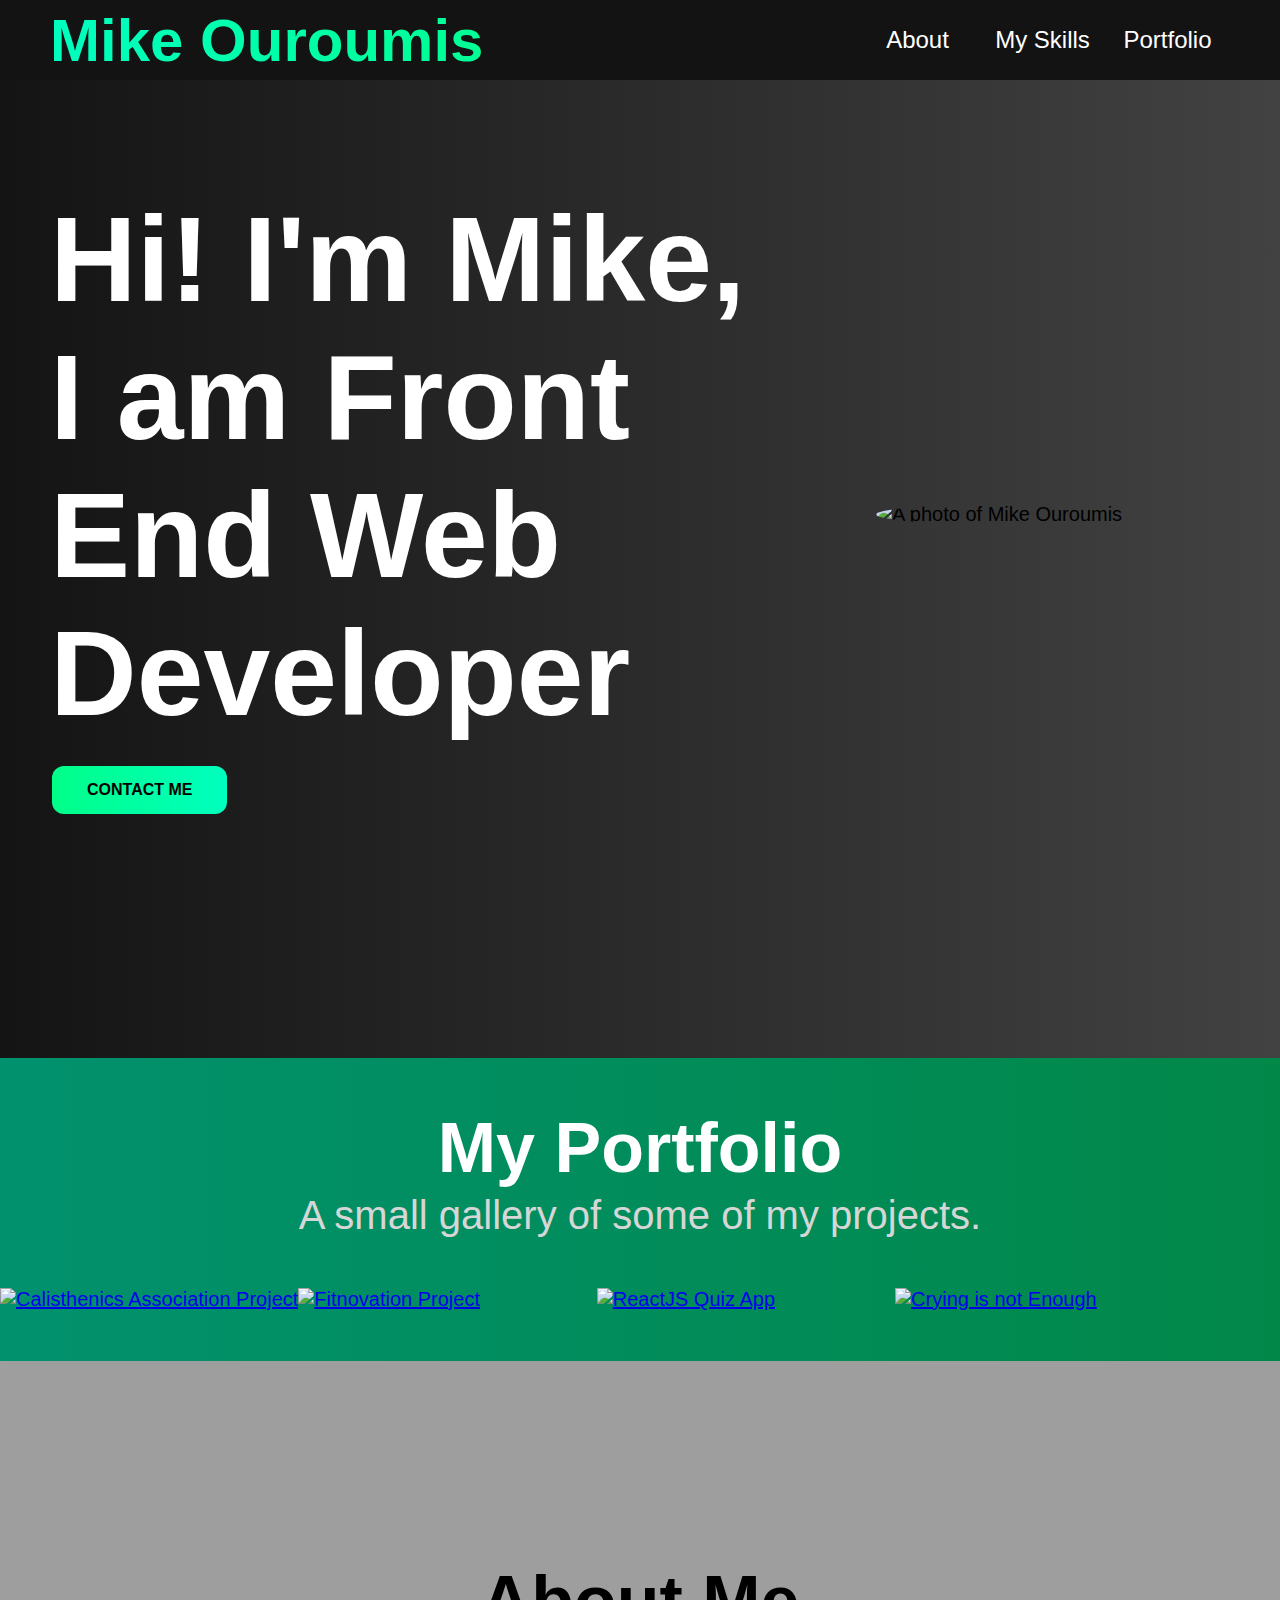
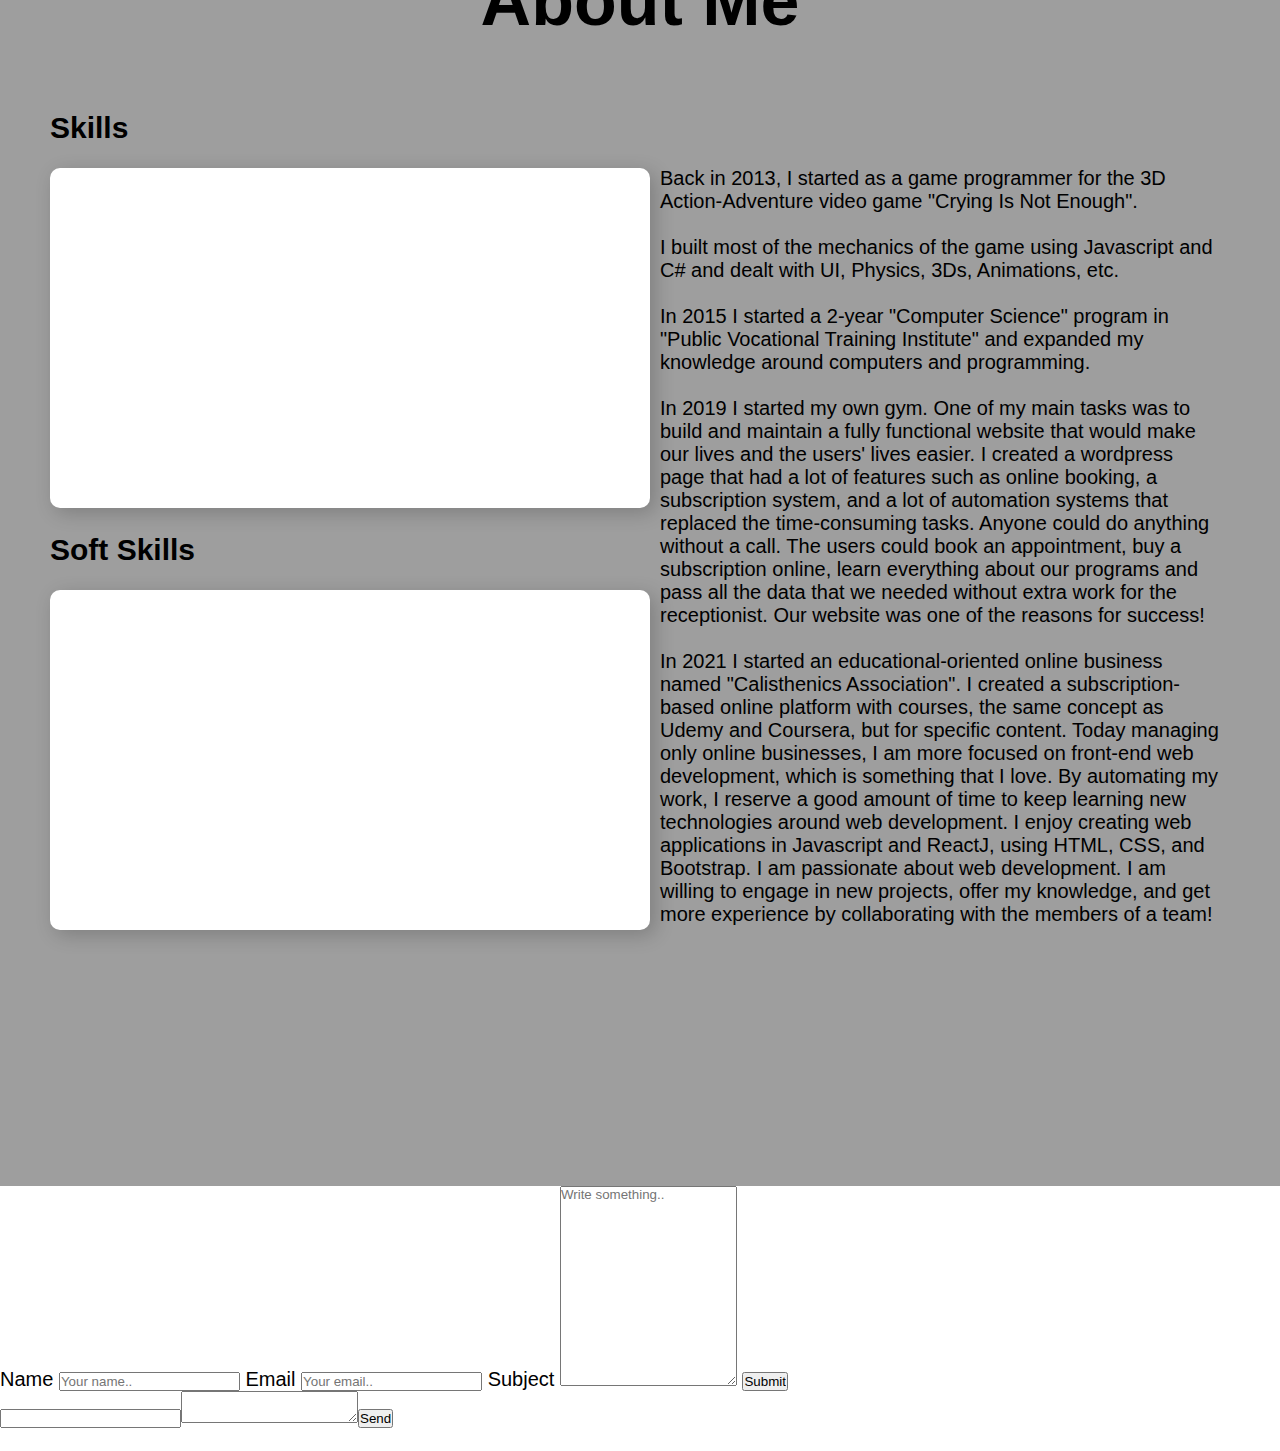
==== index.html @ 5898eac2 "fontawesome" ====
<!DOCTYPE html>
<html lang="en">
  <head>
    <meta charset="UTF-8" />
    <meta name="viewport" content="width=device-width, initial-scale=1.0" />
    <title>Mike's Portfolio</title>
    <link rel="stylesheet" href="./index.css" />
    <link rel="stylesheet" href="./all.min.css" />
    <link rel="stylesheet" href="path/to/font-awesome/css/font-awesome.min.css">

  </head>
  <body>
 
     <!-- Navbar Section -->
     <nav class="navbar">
      <div class="navbar__container">
        <a href="#home" id="navbar__logo">Mike Ouroumis</a>
        <div class="navbar__toggle" id="mobile-menu">
          <span class="bar"></span> <span class="bar"></span>
          <span class="bar"></span>
        </div>
        <ul class="navbar__menu">
          <li class="navbar__item">
            <a href="#home" class="navbar__links" id="about-page">About</a>
          </li>
          <li class="navbar__item">
            <a href="#about" class="navbar__links" id="myskills-page">My Skills</a>
          </li>
          <li class="navbar__item">
            <a href="#services" class="navbar__links" id="portfolio-page"
              >Portfolio
            </a>
          </li>
        </ul>
      </div>
    </nav>


    <main>

      <!-- Hero Section -->
      <div class = 'hero' id="home">
        <div class="hero_container">
          <div class="hero__heading">
            <h1 class="hero_text">
              Hi! I'm Mike, 
              <br>
              I am Front End Web Developer
            </h1>
            <button class = "buttons"><a href = "#">CONTACT ME</a></button>
          </div>
          <img
            src="https://github.com/MikeOuroumis/mikeouroumis.github.io/blob/develop/resources/profile%20photo.jpg?raw=true"
            alt="A photo of Mike Ouroumis"
            class="portrait"
          />
        </div>
      </div>

      <!-- Portfolio Section -->
      <div class = 'portfolio_section_class' id="portfolio">
        <div class="portfolio_container">
          <div class="portfolio_heading">
            <h1>
              My Portfolio
            </h1>
            <p id = "portfolio_paragraph">A small gallery of some of my projects.</p>
          </div>
            
            <div class="portfolio_wrapper">
              <div class="portfolio_card">
                <a target="_blank" href="https://calisthenicsassociation.org/">
                  <img class= "gallery_item" src="https://raw.githubusercontent.com/MikeOuroumis/mikeouroumis.github.io/main/resources/portfolio_item_1.jpg" alt="Calisthenics Association Project" width="600" height="400">
                <div class = "overlay">
                  <div class = "image_text">Calisthenics Association</div>
                </div>
              </a>
              </div>
                      
              <div class="portfolio_card">
                <a target="_blank" href="https://fitnovation.gr/">
                  <img class= "gallery_item" src="https://raw.githubusercontent.com/MikeOuroumis/mikeouroumis.github.io/main/resources/portfolio_item_2.jpg" alt="Fitnovation Project" width="600" height="400">
                  <div class = "overlay">
                  <div class = "image_text">Fitnovation</div>
                </div>
                </a>
              </div>
            
              <div class="portfolio_card">
                <a target="_blank" href="https://github.com/MikeOuroumis/Quiz-App">
                  <img class= "gallery_item" src="https://github.com/MikeOuroumis/mikeouroumis.github.io/blob/main/resources/portfolio_item_3.jpg?raw=true" alt="ReactJS Quiz App" width="600" height="400">
                  <div class = "overlay">
                    <div class = "image_text">ReactJS Quiz App</div>
                  </div>
                </a>

              </div>
            
              <div class="portfolio_card">
                <a target="_blank" href="https://store.steampowered.com/app/850690/Crying_is_not_Enough_Remastered/">
                  <img class= "gallery_item" src="https://github.com/MikeOuroumis/mikeouroumis.github.io/blob/main/resources/portfolio_item_6.jpg?raw=true" alt="Crying is not Enough" width="600" height="400">
                
                  <div class = "overlay">
                    <div class = "image_text">Crying Is Not Enough</div>
                  </div>
                </a>
              </div>
            </div>
          </div>
        </div>
      </div>

      <!-- About Me Section -->
      <div class = 'about_me_section_class' id="about_me">
        <h1>
          About Me
        </h1>
        <div class="about_me_container">

          <!-- Skills Section -->
          <div class = "skills-bars-container">
            <h2 id = 'skills_header'>Skills</h2>
            <br>
            <div class="skill-bars">
              <div class="bar">
                <div class="info">
                  <span>HTML</span>
                </div>
                <div class="progress-line html">
                  <span></span>
                </div>
              </div>
              <div class="bar">
                <div class="info">
                  <span>CSS</span>
                </div>
                <div class="progress-line css">
                  <span></span>
                </div>
              </div>
              <div class="bar">
                <div class="info">
                  <span>Javascript</span>
                </div>
                <div class="progress-line jquery">
                  <span></span>
                </div>
              </div>
              <div class="bar">
                <div class="info">
                  <span>ReactJS</span>
                </div>
                <div class="progress-line ReactJS">
                  <span></span>
                </div>
              </div>
              <div class="bar">
                <div class="info">
                  <span>Python</span>
                </div>
                <div class="progress-line python">
                  <span></span>
                </div>
              </div>
            </div>
                      <!-- Soft Skills -->
          <div id="soft_skills">
            <h2 id = 'skills_header'>Soft Skills</h2>
            <br>
            <div class="skill-bars">
              <div class="bar">
                <div class="info">
                  <span>Communication</span>
                </div>
                <div class="progress-line-soft-skills communication">
                  <span></span>
                </div>
              </div>
              <div class="bar">
                <div class="info">
                  <span>Creativity</span>
                </div>
                <div class="progress-line-soft-skills creativity">
                  <span></span>
                </div>
              </div>
              <div class="bar">
                <div class="info">
                  <span>Adaptivity</span>
                </div>
                <div class="progress-line-soft-skills adaptivity">
                  <span></span>
                </div>
              </div>
              <div class="bar">
                <div class="info">
                  <span>Problem Solving</span>
                </div>
                <div class="progress-line-soft-skills problem-solving">
                  <span></span>
                </div>
              </div>
              <div class="bar">
                <div class="info">
                  <span>Empathy</span>
                </div>
                <div class="progress-line-soft-skills empathy">
                  <span></span>
                </div>
              </div>
            </div>
          </div>
          </div>

          <div class="about_me_paragraph"> 
            <p>
              
              <br>
              <br>
              Back in 2013, I started as a game programmer for the 3D Action-Adventure video game "Crying Is Not Enough".
              <br>
              <br>
              I built most of the mechanics of the game using Javascript and C# and dealt with UI, Physics, 3Ds, Animations, etc.
              <br>
              <br>
              In 2015 I started a 2-year "Computer Science" program in "Public Vocational Training Institute" and expanded my knowledge
               around computers and programming.
              <br>
              <br>
              In 2019 I started my own gym. One of my main tasks was to build and maintain a fully functional website that would make our 
lives and the users' lives easier. I created a wordpress page that had a lot of features such as online booking, 
a subscription system, and a lot of automation systems that replaced the time-consuming tasks. Anyone could do 
anything without a call. The users could book an appointment, buy a subscription online, learn everything about our programs and pass all the data that we needed without extra work for the receptionist. Our website was one of the reasons for success!

              <br>
              <br>
              In 2021 I started an educational-oriented online business named "Calisthenics Association". I created a subscription-based online platform with courses, the same concept as Udemy and Coursera, but for specific content.
              Today managing only online businesses, I am more focused on front-end web development, which is something that I love. By automating my work, I reserve a good amount of time to keep learning new technologies around web development.
              I enjoy creating web applications in Javascript and ReactJ, using HTML, CSS, and Bootstrap.
              I am passionate about web development. I am willing to engage in new projects, offer my knowledge, and get more experience by collaborating with the members of a team!
            </p>
          </div>


        </div>
      </div>
      <div class="container">
        <form action="contactform.php">
      
          <label for="fname">Name</label>
          <input type="text" id="fname" name="firstname" placeholder="Your name..">
      
          <label for="lname">Email</label>
          <input type="text" id="lname" name="lastname" placeholder="Your email..">
      
          <label for="subject">Subject</label>
          <textarea id="subject" name="subject" placeholder="Write something.." style="height:200px"></textarea>
      
          <input type="submit" value="Submit">
      
        </form>
      </div>

      <form action="https://formspree.io/f/mbjwgwda" method = "POST"><input type="email" name="_replyto"><textarea   name="body"></textarea><input type="submit" value="Send"></form>


    </main>

    <footer><div>
      <a href="#"><i class="fab fa-linkedin-in"></i></a>
    </div></footer>
    <script src = 'app.js'></script>
  </body>
  <script>
    const timeContainer = document.getElementById("time-container");
    const BIRTH_DAY = "12-10-1815";
    const BIRTH_DAY_DATE = new Date(BIRTH_DAY);
    const intlNumberFormatter = new Intl.NumberFormat("en-US");

    setInterval(() => {
      const now = new Date();
      const difference = Math.floor(
        (now.getTime() - BIRTH_DAY_DATE.getTime()) / 1000
      );

      timeContainer.innerText = intlNumberFormatter.format(difference);
    }, 1000);
  </script>
</html>
---- index.css ----
html {
  font-size: 20px;
}

* {
  box-sizing: border-box;
  margin: 0;
  padding: 0;
  font-family: "Kumbh Sans", sans-serif;
  scroll-behavior: smooth;
}

.navbar {
  background: #131313;
  height: 80px;
  display: flex;
  justify-content: center;
  align-items: center;
  font-size: 1.2rem;
  position: sticky;
  top: 0;
  z-index: 999;
}

.navbar__container {
  display: flex;
  justify-content: space-between;
  height: 80px;
  z-index: 1;
  width: 100%;
  margin: 0 auto;
  padding: 0 50px;
}

#navbar__logo {
  background: #00ffbf;
  background: linear-gradient(to left, #00ff95, #00ffbf);
  background-size: 100%;
  -webkit-background-clip: text;
  -moz-background-clip: text;
  -webkit-text-fill-color: transparent;
  -moz-text-fill-color: transparent;
  display: flex;
  align-items: center;
  cursor: pointer;
  text-decoration: none;
  font-size: 3rem;
  font-weight: bold;
}

.navbar__menu {
  display: flex;
  align-items: center;
  list-style: none;
}

.navbar__item {
  height: 80px;
}

.navbar__links {
  color: #fff;
  display: flex;
  align-items: center;
  justify-content: center;
  width: 125px;
  text-decoration: none;
  height: 100%;
  transition: all 0.3s ease;
}

.navbar__btn {
  display: flex;
  justify-content: center;
  align-items: center;
  padding: 0 1rem;
  width: 100%;
}

.navbar__links:hover {
  color: #00ffbf;
  transition: all 0.3s ease;
}

h1 {
  color: rgb(255, 255, 255);
  font-weight: bold;
  font-size: 3.5rem;
}
h1.hero_text {
  font-size: 6rem;
}

h2 {
  font-family: "Proza Libre", sans-serif;
  margin: 0;
  margin-bottom: var(--spacing-2);
}

body {
  font-family: "Open Sans", sans-serif;
  margin: 0;
  margin: 0 auto;
  display: flex;
  flex-direction: column;
}
.portrait {
  min-width: 30%;
  min-height: 30%;
  /*border-radius: var(--border-radius);*/
  border-radius: 100%;
  border-style: none;
  float: right;
}

.hero_container {
  display: flex;
  margin: 50px 50px;
  justify-content: space-between;
  align-items: center;
  min-height: 580px;
  z-index: 1;
  min-width: 100%;
  margin: 0 auto;
  padding: 100px 50px;
}

.hero__heading {
  margin-right: var(--spacing-3);
  color: white;
}

footer {
  margin-top: auto;
  padding: var(--spacing-2) 0;
  text-align: center;
}

section {
  padding: var(--spacing-3) 0;
}

.icon {
  font-size: 2em;
  color: var(--font-color);
  margin: 0 var(--spacing-1);
}

.buttons {
  background: #00ffbfa1;
  background: -webkit-linear-gradient(to right, #00ff88, #00ffbf);
  background: linear-gradient(to right, #00ff88, #00ffbf);
  transition: all 0.3s ease;
  align-items: center;
  text-decoration: none;
  border: none;
  border-radius: 12px;
  cursor: pointer;
  position: relative;
  outline: none;
  font-weight: bold;
  padding: 15px 35px;
  text-align: center;
  text-decoration: none;
  display: flex;
  font-size: 16px;
  margin: 24px 2px;
}

.buttons a {
  position: relative;
  z-index: 2;
  color: rgb(0, 0, 0);
  text-decoration: none;
}

.buttons:after {
  position: absolute;
  content: "";
  top: 0;
  left: 0;
  width: 0;
  height: 100%;
  background: #ff7300;
  background: linear-gradient(to right, #d9ff00, #ff7300);
  background: -webkit-linear-gradient(to right, #d9ff00, #ff7300);
  transition: all 0.35s;
  border-radius: 12px;
}

.button:hover {
  color: rgb(0, 0, 0);
}

.buttons:hover:after {
  width: 100%;
}
/*hero section*/
.hero {
  background: #000000;
  background: linear-gradient(to right, #141414, #424242);
  padding-top: 10px;
  padding-bottom: 120px;
}

/* Portfolio Section*/
.portfolio_container {
  margin: auto 50px;
  z-index: 1;
  width: 100%;
  margin: 0 auto;
  padding: auto 0;
}

.gallery_item {
  width: 100%;
  height: 100%;
  cursor: pointer;
}

.desc {
  text-align: center;
  color: white;
}

.portfolio_card {
  max-width: 100%;
  max-height: 100%;
  position: relative;
  cursor: pointer;
}

.overlay {
  position: absolute;
  top: 0;
  bottom: 0;
  left: 0;
  right: 0;
  height: 100%;
  width: 100%;
  opacity: 0;
  transition: 0.5s ease;
  background-color: #000000e3;
}

.image_text {
  color: #00ffbf;
  font-size: 2rem;
  position: relative;
  top: 50%;
  left: 50%;
  -webkit-transform: translate(-50%, -50%);
  -ms-transform: translate(-50%, -50%);
  transform: translate(-50%, -50%);
  text-align: center;
  font-weight: bold;
}

.portfolio_card:hover .overlay {
  opacity: 1;
}

.portfolio_heading {
  padding-top: 50px;
  text-align: center;
}
.portfolio_wrapper {
  padding-top: 50px;
  display: inline-grid;
  grid-template-columns: 1fr 1fr 1fr 1fr;
}

.portfolio_section_class {
  background: -webkit-linear-gradient(to left, #018849, #01916d);
  background: linear-gradient(to left, #018849, #01916d);
  padding-bottom: 50px;
}

#portfolio_paragraph {
  color: rgb(214, 214, 214);
  font-size: 2rem;
  padding-top: 5px;
}

/*About Section*/
.about_me_section_class {
  background-color: rgb(158, 158, 158);
  padding: 10rem 25px;
}

.about_me_section_class h1 {
  text-align: center;
  color: black !important;
  padding-bottom: 20px;
}

.about_me_paragraph {
  font-size: 1rem;
  padding: 10px;
}

.about_me_container {
  display: grid;
  grid-template-columns: 1fr 1fr;
  margin: 0 auto;
  height: 90%;
  z-index: 1;
  width: 100%;
  padding: 50px 25px;
}

#soft_skills {
  padding-top: 25px;
}

/*skills bar*/

#skills_header {
  color: #000000;
}

::selection {
  color: #fff;
  background: #6665ee;
}
.skill-bars {
  padding: 25px 30px;
  width: 600px;
  background: #fff;
  box-shadow: 5px 5px 20px rgba(0, 0, 0, 0.2);
  border-radius: 10px;
}
.skill-bars .bar {
  margin: 20px 0;
}
.skill-bars .bar:first-child {
  margin-top: 0px;
}
.skill-bars .bar .info {
  margin-bottom: 5px;
}
.skill-bars .bar .info span {
  font-weight: 500;
  font-size: 17px;
  opacity: 0;
  animation: showText 0.5s 1s linear forwards;
}
@keyframes showText {
  100% {
    opacity: 1;
  }
}
.skill-bars .bar .progress-line {
  height: 10px;
  width: 100%;
  background: #f0f0f0;
  position: relative;
  transform: scaleX(0);
  transform-origin: left;
  border-radius: 10px;
  box-shadow: inset 0 1px 1px rgba(0, 0, 0, 0.05),
    0 1px rgba(255, 255, 255, 0.8);
  animation: animate 1s cubic-bezier(1, 0, 0.5, 1) forwards;
}
@keyframes animate {
  100% {
    transform: scaleX(1);
  }
}
.bar .progress-line span {
  height: 100%;
  position: absolute;
  border-radius: 10px;
  transform: scaleX(0);
  transform-origin: left;
  background: -webkit-linear-gradient(to left, #00ff88, #00ffbf);
  background: linear-gradient(to left, #00ff88, #00ffbf);
  animation: animate 1s 1s cubic-bezier(1, 0, 0.5, 1) forwards;
}
.bar .progress-line.html span {
  width: 90%;
}
.bar .progress-line.css span {
  width: 80%;
}
.bar .progress-line.jquery span {
  width: 85%;
}
.bar .progress-line.ReactJS span {
  width: 70%;
}
.bar .progress-line.python span {
  width: 50%;
}
.progress-line span::before {
  position: absolute;
  content: "";
  top: -10px;
  right: 0;
  height: 0;
  width: 0;
  border: 7px solid transparent;
  border-bottom-width: 0px;
  border-right-width: 0px;
  border-top-color: #000;
  opacity: 0;
  animation: showText2 0.5s 1.5s linear forwards;
}
.progress-line span::after {
  position: absolute;
  top: -28px;
  right: 0;
  font-weight: 500;
  background: #000;
  color: #fff;
  padding: 1px 8px;
  font-size: 12px;
  border-radius: 3px;
  opacity: 0;
  animation: showText2 0.5s 1.5s linear forwards;
}
@keyframes showText2 {
  100% {
    opacity: 1;
  }
}
.progress-line.html span::after {
  content: "90%";
}
.progress-line.css span::after {
  content: "80%";
}
.progress-line.jquery span::after {
  content: "85%";
}
.progress-line.ReactJS span::after {
  content: "70%";
}
.progress-line.python span::after {
  content: "40%";
}

/*Soft Skills Bar*/

#skills_header {
  color: #000000;
}

::selection {
  color: #fff;
  background: #6665ee;
}
.skill-bars {
  padding: 25px 30px;
  width: 600px;
  background: #fff;
  box-shadow: 5px 5px 20px rgba(0, 0, 0, 0.2);
  border-radius: 10px;
}
.skill-bars .bar {
  margin: 20px 0;
}
.skill-bars .bar:first-child {
  margin-top: 0px;
}
.skill-bars .bar .info {
  margin-bottom: 5px;
}
.skill-bars .bar .info span {
  font-weight: 500;
  font-size: 17px;
  opacity: 0;
  animation: showText 0.5s 1s linear forwards;
}
@keyframes showText {
  100% {
    opacity: 1;
  }
}

/*soft skills*/
.skill-bars .bar .progress-line-soft-skills {
  height: 10px;
  width: 100%;
  background: #f0f0f0;
  position: relative;
  transform: scaleX(0);
  transform-origin: left;
  border-radius: 10px;
  box-shadow: inset 0 1px 1px rgba(0, 0, 0, 0.05),
    0 1px rgba(255, 255, 255, 0.8);
  animation: animate 1s cubic-bezier(1, 0, 0.5, 1) forwards;
}
@keyframes animate {
  100% {
    transform: scaleX(1);
  }
}
.bar .progress-line-soft-skills span {
  height: 100%;
  position: absolute;
  border-radius: 10px;
  transform: scaleX(0);
  transform-origin: left;
  background: linear-gradient(to right, #00c3ff, #2f00ff);
  background: -webkit-linear-gradient(to right, #00c3ff, #ff7300);
  animation: animate 1s 1s cubic-bezier(1, 0, 0.5, 1) forwards;
}
.bar .progress-line-soft-skills.communication span {
  width: 100%;
}
.bar .progress-line-soft-skills.creativity span {
  width: 100%;
}
.bar .progress-line-soft-skills.adaptivity span {
  width: 100%;
}
.bar .progress-line-soft-skills.problem-solving span {
  width: 100%;
}
.bar .progress-line-soft-skills.empathy span {
  width: 100%;
}
.progress-line-soft-skills span::before {
  position: absolute;
  content: "";
  top: -10px;
  right: 0;
  height: 0;
  width: 0;
  border: 7px solid transparent;
  border-bottom-width: 0px;
  border-right-width: 0px;
  border-top-color: #000;
  opacity: 0;
  animation: showText2 0.5s 1.5s linear forwards;
}
.progress-line-soft-skills span::after {
  position: absolute;
  top: -28px;
  right: 0;
  font-weight: 500;
  background: #000;
  color: #fff;
  padding: 1px 8px;
  font-size: 12px;
  border-radius: 3px;
  opacity: 0;
  animation: showText2 0.5s 1.5s linear forwards;
}
@keyframes showText2 {
  100% {
    opacity: 1;
  }
}
.progress-line-soft-skills.communication span::after {
  content: "100%";
}
.progress-line-soft-skills.creativity span::after {
  content: "100%";
}
.progress-line-soft-skills.adaptivity span::after {
  content: "100%";
}
.progress-line-soft-skills.problem-solving span::after {
  content: "100%";
}
.progress-line-soft-skills.empathy span::after {
  content: "100%";
}

/* 960px max-width */

@media screen and (max-width: 960px) {
  .navbar__container {
    display: flex;
    justify-content: space-between;
    height: 80px;
    z-index: 1;
    width: 100%;
    padding: 0;
  }

  .navbar__menu {
    display: grid;
    grid-template-columns: auto;
    margin: 0;
    width: 100%;
    position: absolute;
    top: -1000px;
    opacity: 1;
    transition: all 0.5s ease;
    z-index: -1;
  }

  .navbar__menu.active {
    background: #131313;
    top: 100%;
    opacity: 1;
    transition: all 0.5s ease;
    z-index: 99;
    height: 60vh;
    font-size: 1.6rem;
  }

  #navbar__logo {
    padding-left: 25px;
  }

  .navbar__toggle .bar {
    width: 25px;
    height: 3px;
    margin: 5px auto;
    transition: all 0.3s ease-in-out;
    background: #fff;
  }

  .navbar__item {
    width: 100%;
  }

  .navbar__links {
    text-align: center;
    padding: 2rem;
    width: 100%;
    display: table;
  }

  .navbar__btn {
    padding-bottom: 2rem;
  }

  .button {
    display: flex;
    justify-content: center;
    align-items: center;
    width: 80%;
    height: 80px;
    margin: 0;
  }

  #mobile-menu {
    position: absolute;
    top: 20%;
    right: 5%;
    transform: translate(5%, 20%);
  }

  .navbar__toggle .bar {
    display: block;
    cursor: pointer;
  }

  #mobile-menu.is-active .bar:nth-child(2) {
    opacity: 0;
  }

  #mobile-menu.is-active .bar:nth-child(1) {
    transform: translateY(8px) rotate(45deg);
  }

  #mobile-menu.is-active .bar:nth-child(3) {
    transform: translateY(-8px) rotate(-45deg);
  }

  .hero_container {
    flex-direction: column;
    justify-content: center;
  }

  .hero__heading {
    font-size: 1rem;
  }

  .portrait {
    display: block;
    margin-left: auto;
    margin-right: auto;
  }

  h1 {
    text-align: center;
    font-size: 2.5rem;
  }

  h1.hero_text {
    font-size: 3rem;
  }

  .buttons {
    text-align: center;
    margin: 20px auto;
    display: block;
  }

  .portfolio_wrapper {
    padding-top: 50px;
    display: grid;
    grid-template-columns: 1fr 1fr;
  }

  .about_me_container {
    display: grid;
    grid-template-columns: 1fr;
    justify-content: center;
    align-content: center;
    margin: 0 auto;
    height: 90%;
    z-index: 1;
    width: 100%;
    padding: 50px 25px;
  }
}

@media screen and (max-width: 1200px) {
}
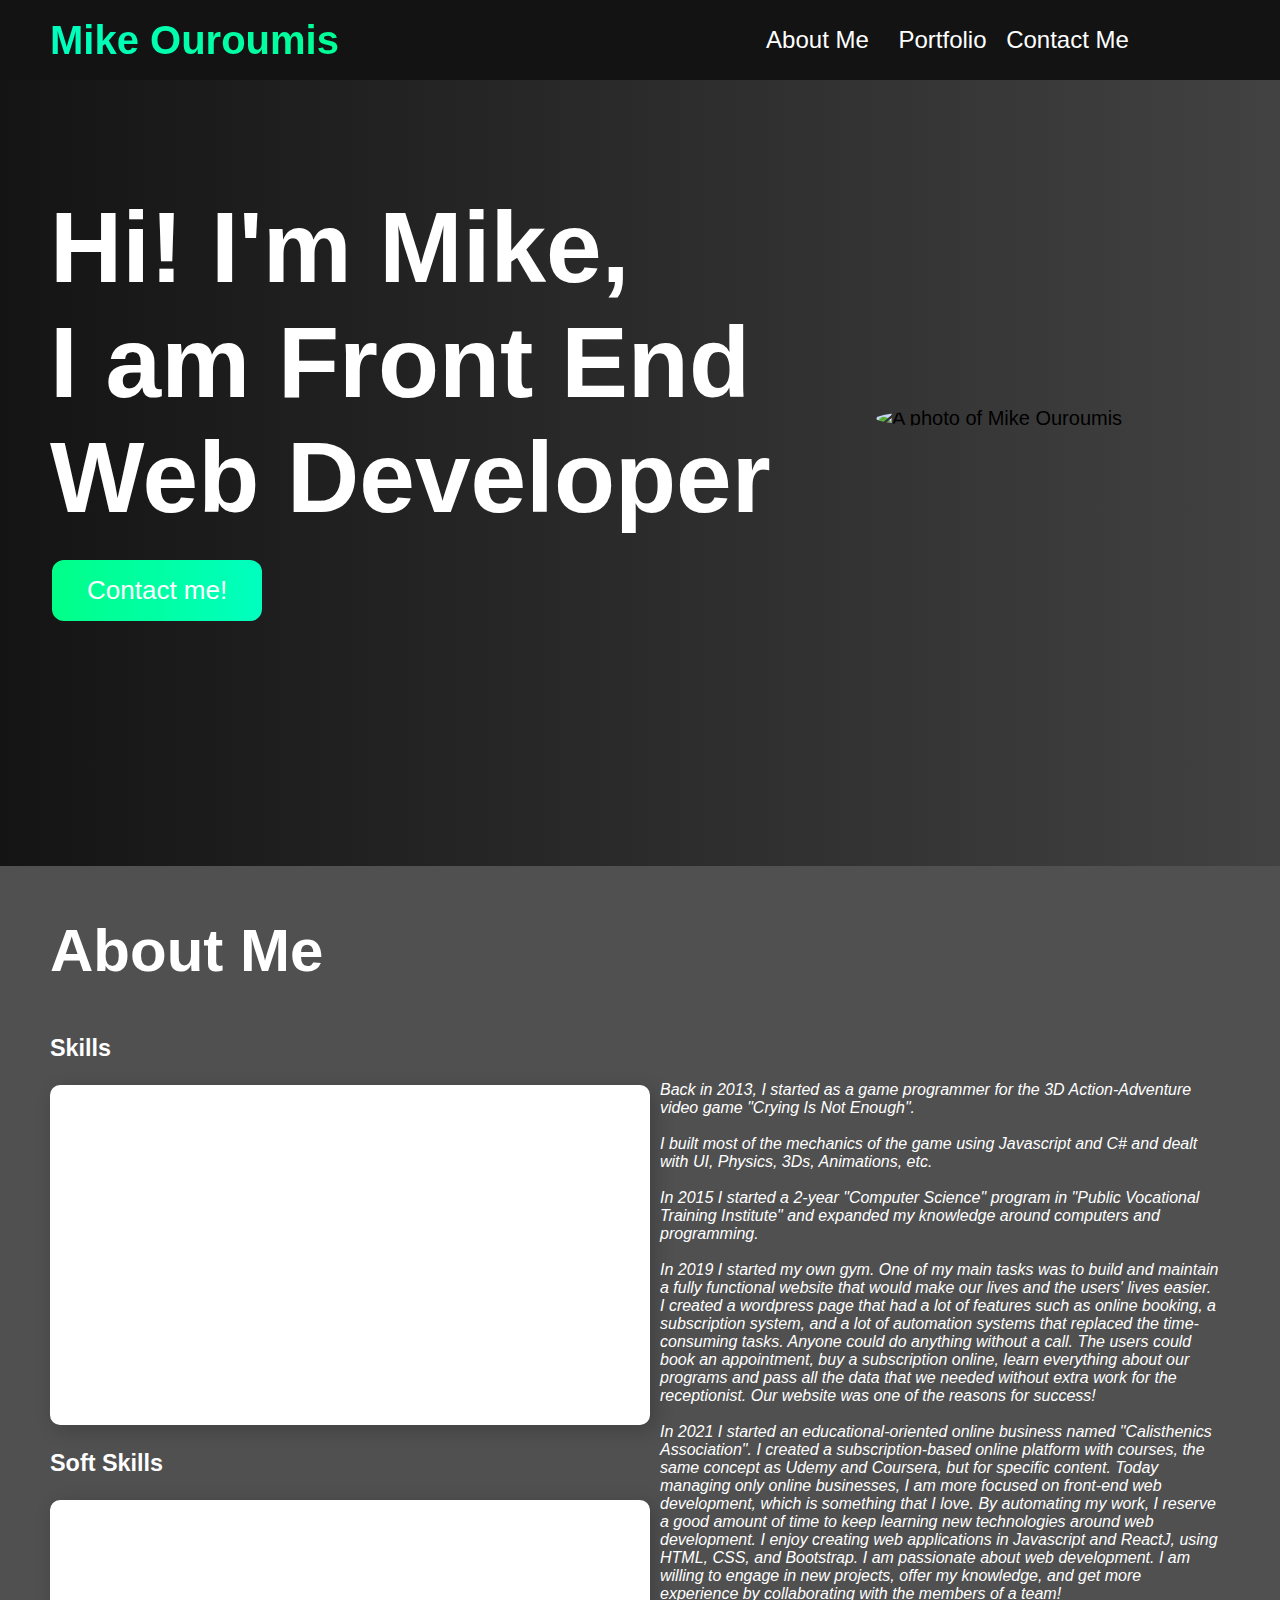
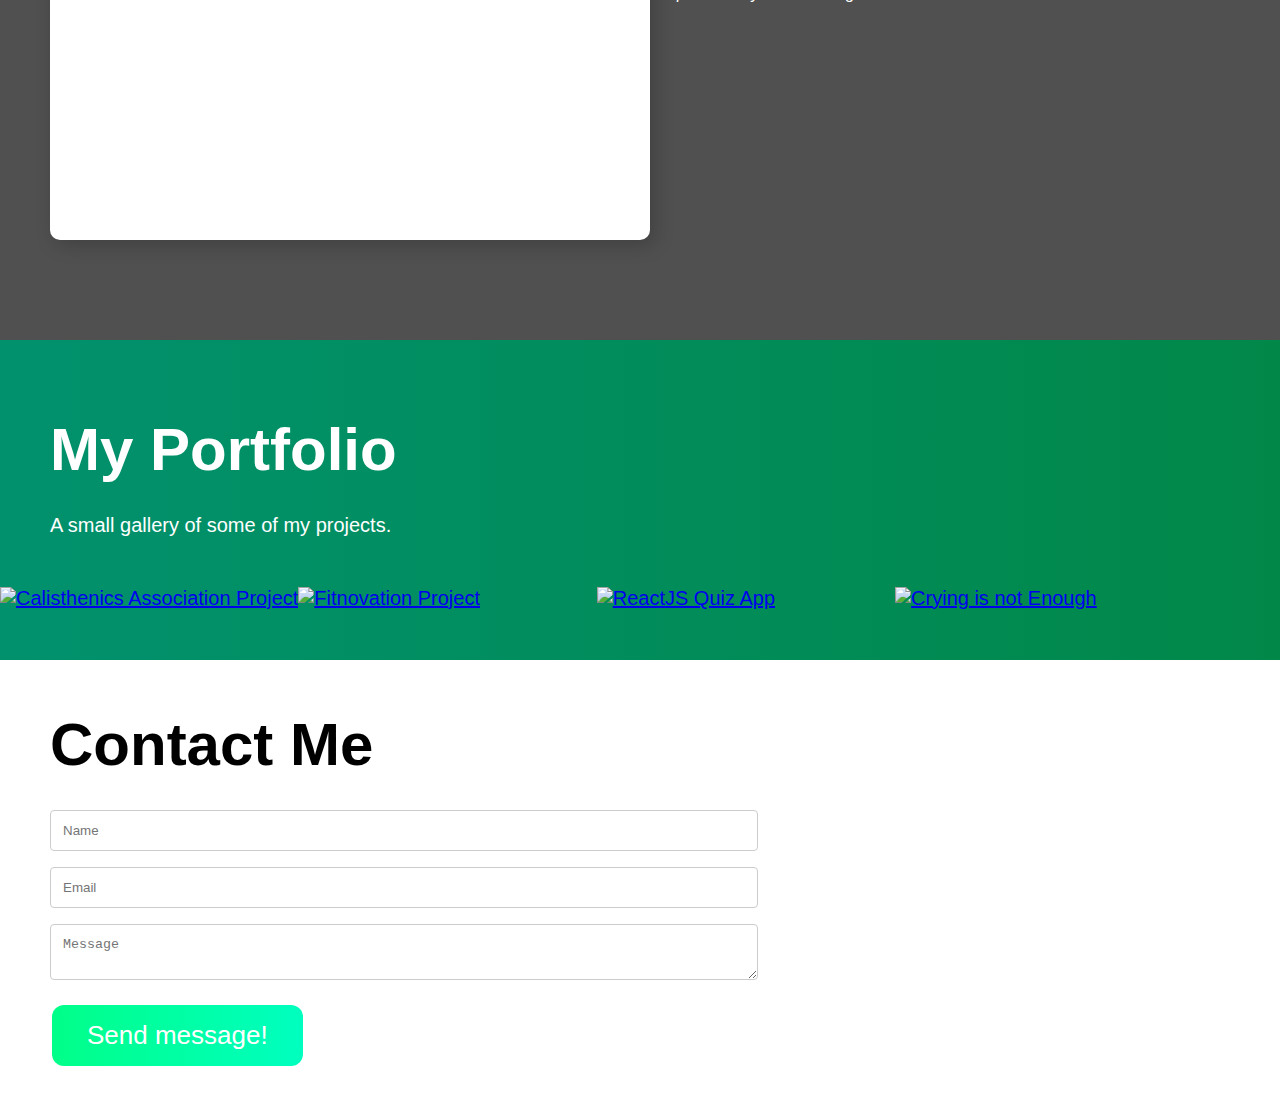
==== commit 4e34f4b1: "responsive" ====
--- a/index.html
+++ b/index.html
@@ -5,9 +5,7 @@
     <meta name="viewport" content="width=device-width, initial-scale=1.0" />
     <title>Mike's Portfolio</title>
     <link rel="stylesheet" href="./index.css" />
-    <link rel="stylesheet" href="./all.min.css" />
-    <link rel="stylesheet" href="path/to/font-awesome/css/font-awesome.min.css">
-
+    <script src="https://kit.fontawesome.com/3f8a208811.js" crossorigin="anonymous"></script>
   </head>
   <body>
  
@@ -21,15 +19,19 @@
         </div>
         <ul class="navbar__menu">
           <li class="navbar__item">
-            <a href="#home" class="navbar__links" id="about-page">About</a>
+            <a href="#about_me" class="navbar_links" id="about-page">About Me</a>
           </li>
           <li class="navbar__item">
-            <a href="#about" class="navbar__links" id="myskills-page">My Skills</a>
+            <a href="#portfolio" class="navbar_links" id="myskills-page">Portfolio</a>
           </li>
           <li class="navbar__item">
-            <a href="#services" class="navbar__links" id="portfolio-page"
-              >Portfolio
+            <a href="#contact" class="navbar_links" id="portfolio-page"
+              >Contact Me
             </a>
+          </li>
+          <li class = "social_links_container">            
+            <a class="navbar__item" id="social_links" href="https://www.linkedin.com/in/michalis-ouroumis-76676022b/"><i class="fab fa-linkedin-in"></i></a>
+            <a class="navbar__item" id="social_links" href="https://github.com/MikeOuroumis"><i class="fab fa-github"></i></a>
           </li>
         </ul>
       </div>
@@ -47,7 +49,7 @@
               <br>
               I am Front End Web Developer
             </h1>
-            <button class = "buttons"><a href = "#">CONTACT ME</a></button>
+            <button class = "buttons"><a href = "#contact">Contact me!</a></button>
           </div>
           <img
             src="https://github.com/MikeOuroumis/mikeouroumis.github.io/blob/develop/resources/profile%20photo.jpg?raw=true"
@@ -57,13 +59,151 @@
         </div>
       </div>
 
+
+      <!-- About Me Section -->
+      <div class = 'about_me_section_class' id="about_me">
+        <h2>
+          About Me
+        </h2>
+        <div class="about_me_container">
+
+          <!-- Skills Section -->
+          <div class = "skills-bars-container">
+            <h3 id = 'skills_header'>Skills</h3>
+            <br>
+            <div class="skill-bars">
+              <div class="bar">
+                <div class="info">
+                  <span>HTML</span>
+                </div>
+                <div class="progress-line html">
+                  <span></span>
+                </div>
+              </div>
+              <div class="bar">
+                <div class="info">
+                  <span>CSS</span>
+                </div>
+                <div class="progress-line css">
+                  <span></span>
+                </div>
+              </div>
+              <div class="bar">
+                <div class="info">
+                  <span>Javascript</span>
+                </div>
+                <div class="progress-line jquery">
+                  <span></span>
+                </div>
+              </div>
+              <div class="bar">
+                <div class="info">
+                  <span>ReactJS</span>
+                </div>
+                <div class="progress-line ReactJS">
+                  <span></span>
+                </div>
+              </div>
+              <div class="bar">
+                <div class="info">
+                  <span>Python</span>
+                </div>
+                <div class="progress-line python">
+                  <span></span>
+                </div>
+              </div>
+            </div>
+          
+          <!-- Soft Skills -->
+          <div id="soft_skills">
+            <h3 id = 'skills_header'>Soft Skills</h3>
+            <br>
+            <div class="skill-bars">
+              <div class="bar">
+                <div class="info">
+                  <span>Communication</span>
+                </div>
+                <div class="progress-line-soft-skills communication">
+                  <span></span>
+                </div>
+              </div>
+              <div class="bar">
+                <div class="info">
+                  <span>Creativity</span>
+                </div>
+                <div class="progress-line-soft-skills creativity">
+                  <span></span>
+                </div>
+              </div>
+              <div class="bar">
+                <div class="info">
+                  <span>Adaptivity</span>
+                </div>
+                <div class="progress-line-soft-skills adaptivity">
+                  <span></span>
+                </div>
+              </div>
+              <div class="bar">
+                <div class="info">
+                  <span>Problem Solving</span>
+                </div>
+                <div class="progress-line-soft-skills problem-solving">
+                  <span></span>
+                </div>
+              </div>
+              <div class="bar">
+                <div class="info">
+                  <span>Empathy</span>
+                </div>
+                <div class="progress-line-soft-skills empathy">
+                  <span></span>
+                </div>
+              </div>
+            </div>
+          </div>
+          </div>
+
+          <div class="about_me_paragraph"> 
+            <p>
+              
+              <br>
+              <br>
+              Back in 2013, I started as a game programmer for the 3D Action-Adventure video game "Crying Is Not Enough".
+              <br>
+              <br>
+              I built most of the mechanics of the game using Javascript and C# and dealt with UI, Physics, 3Ds, Animations, etc.
+              <br>
+              <br>
+              In 2015 I started a 2-year "Computer Science" program in "Public Vocational Training Institute" and expanded my knowledge
+               around computers and programming.
+              <br>
+              <br>
+              In 2019 I started my own gym. One of my main tasks was to build and maintain a fully functional website that would make our 
+lives and the users' lives easier. I created a wordpress page that had a lot of features such as online booking, 
+a subscription system, and a lot of automation systems that replaced the time-consuming tasks. Anyone could do 
+anything without a call. The users could book an appointment, buy a subscription online, learn everything about our programs and pass all the data that we needed without extra work for the receptionist. Our website was one of the reasons for success!
+
+              <br>
+              <br>
+              In 2021 I started an educational-oriented online business named "Calisthenics Association". I created a subscription-based online platform with courses, the same concept as Udemy and Coursera, but for specific content.
+              Today managing only online businesses, I am more focused on front-end web development, which is something that I love. By automating my work, I reserve a good amount of time to keep learning new technologies around web development.
+              I enjoy creating web applications in Javascript and ReactJ, using HTML, CSS, and Bootstrap.
+              I am passionate about web development. I am willing to engage in new projects, offer my knowledge, and get more experience by collaborating with the members of a team!
+            </p>
+          </div>
+
+
+        </div>
+      </div>
+
+      
       <!-- Portfolio Section -->
       <div class = 'portfolio_section_class' id="portfolio">
         <div class="portfolio_container">
           <div class="portfolio_heading">
-            <h1>
+            <h2>
               My Portfolio
-            </h1>
+            </h2>
             <p id = "portfolio_paragraph">A small gallery of some of my projects.</p>
           </div>
             
@@ -109,181 +249,17 @@
           </div>
         </div>
       </div>
-
-      <!-- About Me Section -->
-      <div class = 'about_me_section_class' id="about_me">
-        <h1>
-          About Me
-        </h1>
-        <div class="about_me_container">
-
-          <!-- Skills Section -->
-          <div class = "skills-bars-container">
-            <h2 id = 'skills_header'>Skills</h2>
-            <br>
-            <div class="skill-bars">
-              <div class="bar">
-                <div class="info">
-                  <span>HTML</span>
-                </div>
-                <div class="progress-line html">
-                  <span></span>
-                </div>
-              </div>
-              <div class="bar">
-                <div class="info">
-                  <span>CSS</span>
-                </div>
-                <div class="progress-line css">
-                  <span></span>
-                </div>
-              </div>
-              <div class="bar">
-                <div class="info">
-                  <span>Javascript</span>
-                </div>
-                <div class="progress-line jquery">
-                  <span></span>
-                </div>
-              </div>
-              <div class="bar">
-                <div class="info">
-                  <span>ReactJS</span>
-                </div>
-                <div class="progress-line ReactJS">
-                  <span></span>
-                </div>
-              </div>
-              <div class="bar">
-                <div class="info">
-                  <span>Python</span>
-                </div>
-                <div class="progress-line python">
-                  <span></span>
-                </div>
-              </div>
-            </div>
-                      <!-- Soft Skills -->
-          <div id="soft_skills">
-            <h2 id = 'skills_header'>Soft Skills</h2>
-            <br>
-            <div class="skill-bars">
-              <div class="bar">
-                <div class="info">
-                  <span>Communication</span>
-                </div>
-                <div class="progress-line-soft-skills communication">
-                  <span></span>
-                </div>
-              </div>
-              <div class="bar">
-                <div class="info">
-                  <span>Creativity</span>
-                </div>
-                <div class="progress-line-soft-skills creativity">
-                  <span></span>
-                </div>
-              </div>
-              <div class="bar">
-                <div class="info">
-                  <span>Adaptivity</span>
-                </div>
-                <div class="progress-line-soft-skills adaptivity">
-                  <span></span>
-                </div>
-              </div>
-              <div class="bar">
-                <div class="info">
-                  <span>Problem Solving</span>
-                </div>
-                <div class="progress-line-soft-skills problem-solving">
-                  <span></span>
-                </div>
-              </div>
-              <div class="bar">
-                <div class="info">
-                  <span>Empathy</span>
-                </div>
-                <div class="progress-line-soft-skills empathy">
-                  <span></span>
-                </div>
-              </div>
-            </div>
-          </div>
-          </div>
-
-          <div class="about_me_paragraph"> 
-            <p>
-              
-              <br>
-              <br>
-              Back in 2013, I started as a game programmer for the 3D Action-Adventure video game "Crying Is Not Enough".
-              <br>
-              <br>
-              I built most of the mechanics of the game using Javascript and C# and dealt with UI, Physics, 3Ds, Animations, etc.
-              <br>
-              <br>
-              In 2015 I started a 2-year "Computer Science" program in "Public Vocational Training Institute" and expanded my knowledge
-               around computers and programming.
-              <br>
-              <br>
-              In 2019 I started my own gym. One of my main tasks was to build and maintain a fully functional website that would make our 
-lives and the users' lives easier. I created a wordpress page that had a lot of features such as online booking, 
-a subscription system, and a lot of automation systems that replaced the time-consuming tasks. Anyone could do 
-anything without a call. The users could book an appointment, buy a subscription online, learn everything about our programs and pass all the data that we needed without extra work for the receptionist. Our website was one of the reasons for success!
-
-              <br>
-              <br>
-              In 2021 I started an educational-oriented online business named "Calisthenics Association". I created a subscription-based online platform with courses, the same concept as Udemy and Coursera, but for specific content.
-              Today managing only online businesses, I am more focused on front-end web development, which is something that I love. By automating my work, I reserve a good amount of time to keep learning new technologies around web development.
-              I enjoy creating web applications in Javascript and ReactJ, using HTML, CSS, and Bootstrap.
-              I am passionate about web development. I am willing to engage in new projects, offer my knowledge, and get more experience by collaborating with the members of a team!
-            </p>
-          </div>
-
-
-        </div>
-      </div>
-      <div class="container">
-        <form action="contactform.php">
+      <form action="https://formspree.io/f/mbjwgwda" method = "POST" class="form_container">
+        <h2 id="contact">Contact Me</h2>
+        <input type="Name" name="Name" placeholder="Name">
+        <input type="email" name="Email" placeholder="Email">
+        <textarea name="body" placeholder="Message"></textarea>
+        <button class = "buttons" type="submit" value="Send"><a>Send message!</a></button>
+      </form>
+    </main>
+
+    <footer style="background-color: black;">
       
-          <label for="fname">Name</label>
-          <input type="text" id="fname" name="firstname" placeholder="Your name..">
-      
-          <label for="lname">Email</label>
-          <input type="text" id="lname" name="lastname" placeholder="Your email..">
-      
-          <label for="subject">Subject</label>
-          <textarea id="subject" name="subject" placeholder="Write something.." style="height:200px"></textarea>
-      
-          <input type="submit" value="Submit">
-      
-        </form>
-      </div>
-
-      <form action="https://formspree.io/f/mbjwgwda" method = "POST"><input type="email" name="_replyto"><textarea   name="body"></textarea><input type="submit" value="Send"></form>
-
-
-    </main>
-
-    <footer><div>
-      <a href="#"><i class="fab fa-linkedin-in"></i></a>
-    </div></footer>
     <script src = 'app.js'></script>
   </body>
-  <script>
-    const timeContainer = document.getElementById("time-container");
-    const BIRTH_DAY = "12-10-1815";
-    const BIRTH_DAY_DATE = new Date(BIRTH_DAY);
-    const intlNumberFormatter = new Intl.NumberFormat("en-US");
-
-    setInterval(() => {
-      const now = new Date();
-      const difference = Math.floor(
-        (now.getTime() - BIRTH_DAY_DATE.getTime()) / 1000
-      );
-
-      timeContainer.innerText = intlNumberFormatter.format(difference);
-    }, 1000);
-  </script>
 </html>
--- a/index.css
+++ b/index.css
@@ -1,12 +1,13 @@
 html {
   font-size: 20px;
+  font-family: "Proza Libre", sans-serif;
+  padding: 0;
 }
 
 * {
   box-sizing: border-box;
   margin: 0;
   padding: 0;
-  font-family: "Kumbh Sans", sans-serif;
   scroll-behavior: smooth;
 }
 
@@ -44,7 +45,7 @@
   align-items: center;
   cursor: pointer;
   text-decoration: none;
-  font-size: 3rem;
+  font-size: 2rem;
   font-weight: bold;
 }
 
@@ -58,7 +59,7 @@
   height: 80px;
 }
 
-.navbar__links {
+.navbar_links {
   color: #fff;
   display: flex;
   align-items: center;
@@ -69,15 +70,32 @@
   transition: all 0.3s ease;
 }
 
-.navbar__btn {
-  display: flex;
-  justify-content: center;
-  align-items: center;
-  padding: 0 1rem;
-  width: 100%;
-}
-
-.navbar__links:hover {
+.navbar_links:hover {
+  color: #00ffbf;
+  transition: all 0.3s ease;
+}
+
+.social_links_container {
+  padding: 5px 15px;
+  border-radius: 12px;
+  margin-left: 10px;
+  border-color: #fff;
+  border-radius: 12px;
+  color: #fff;
+}
+
+.social_icons {
+  color: #fff;
+  padding: 0 5px;
+  transition: all 0.3s ease;
+}
+
+#social_links {
+  color: #fff;
+  padding: 0 15px;
+}
+
+.social_icons:hover {
   color: #00ffbf;
   transition: all 0.3s ease;
 }
@@ -85,25 +103,36 @@
 h1 {
   color: rgb(255, 255, 255);
   font-weight: bold;
-  font-size: 3.5rem;
-}
-h1.hero_text {
-  font-size: 6rem;
+  font-size: 5rem;
 }
 
 h2 {
-  font-family: "Proza Libre", sans-serif;
+  color: #fff;
   margin: 0;
-  margin-bottom: var(--spacing-2);
+  padding: 25px 0;
+  font-size: 3rem;
+}
+
+h3 {
+  color: #fff;
 }
 
 body {
-  font-family: "Open Sans", sans-serif;
   margin: 0;
   margin: 0 auto;
   display: flex;
   flex-direction: column;
 }
+
+/*hero section*/
+.hero {
+  background: #000000;
+  background: linear-gradient(to right, #141414, #424242);
+  background: -webkit-linear-gradient(to right, #141414, #424242);
+  padding-top: 10px;
+  padding-bottom: 120px;
+}
+
 .portrait {
   min-width: 30%;
   min-height: 30%;
@@ -123,27 +152,6 @@
   min-width: 100%;
   margin: 0 auto;
   padding: 100px 50px;
-}
-
-.hero__heading {
-  margin-right: var(--spacing-3);
-  color: white;
-}
-
-footer {
-  margin-top: auto;
-  padding: var(--spacing-2) 0;
-  text-align: center;
-}
-
-section {
-  padding: var(--spacing-3) 0;
-}
-
-.icon {
-  font-size: 2em;
-  color: var(--font-color);
-  margin: 0 var(--spacing-1);
 }
 
 .buttons {
@@ -157,20 +165,18 @@
   border-radius: 12px;
   cursor: pointer;
   position: relative;
-  outline: none;
-  font-weight: bold;
+  font-family: Roboto, sans-serif;
   padding: 15px 35px;
   text-align: center;
-  text-decoration: none;
   display: flex;
-  font-size: 16px;
-  margin: 24px 2px;
+  font-size: 26px;
+  margin: 25px 2px;
 }
 
 .buttons a {
   position: relative;
   z-index: 2;
-  color: rgb(0, 0, 0);
+  color: rgb(255, 255, 255);
   text-decoration: none;
 }
 
@@ -181,117 +187,25 @@
   left: 0;
   width: 0;
   height: 100%;
-  background: #ff7300;
-  background: linear-gradient(to right, #d9ff00, #ff7300);
-  background: -webkit-linear-gradient(to right, #d9ff00, #ff7300);
+  background: #00b7ff;
+  background: linear-gradient(to left, #00b7ff, #96f8ff);
+  background: -webkit-linear-gradient(to left, #00b7ff, #96f8ff);
   transition: all 0.35s;
   border-radius: 12px;
 }
 
-.button:hover {
-  color: rgb(0, 0, 0);
-}
-
 .buttons:hover:after {
   width: 100%;
-}
-/*hero section*/
-.hero {
-  background: #000000;
-  background: linear-gradient(to right, #141414, #424242);
-  padding-top: 10px;
-  padding-bottom: 120px;
-}
-
-/* Portfolio Section*/
-.portfolio_container {
-  margin: auto 50px;
-  z-index: 1;
-  width: 100%;
-  margin: 0 auto;
-  padding: auto 0;
-}
-
-.gallery_item {
-  width: 100%;
-  height: 100%;
-  cursor: pointer;
-}
-
-.desc {
-  text-align: center;
-  color: white;
-}
-
-.portfolio_card {
-  max-width: 100%;
-  max-height: 100%;
-  position: relative;
-  cursor: pointer;
-}
-
-.overlay {
-  position: absolute;
-  top: 0;
-  bottom: 0;
-  left: 0;
-  right: 0;
-  height: 100%;
-  width: 100%;
-  opacity: 0;
-  transition: 0.5s ease;
-  background-color: #000000e3;
-}
-
-.image_text {
-  color: #00ffbf;
-  font-size: 2rem;
-  position: relative;
-  top: 50%;
-  left: 50%;
-  -webkit-transform: translate(-50%, -50%);
-  -ms-transform: translate(-50%, -50%);
-  transform: translate(-50%, -50%);
-  text-align: center;
-  font-weight: bold;
-}
-
-.portfolio_card:hover .overlay {
-  opacity: 1;
-}
-
-.portfolio_heading {
-  padding-top: 50px;
-  text-align: center;
-}
-.portfolio_wrapper {
-  padding-top: 50px;
-  display: inline-grid;
-  grid-template-columns: 1fr 1fr 1fr 1fr;
-}
-
-.portfolio_section_class {
-  background: -webkit-linear-gradient(to left, #018849, #01916d);
-  background: linear-gradient(to left, #018849, #01916d);
-  padding-bottom: 50px;
-}
-
-#portfolio_paragraph {
-  color: rgb(214, 214, 214);
-  font-size: 2rem;
-  padding-top: 5px;
 }
 
 /*About Section*/
 .about_me_section_class {
-  background-color: rgb(158, 158, 158);
-  padding: 10rem 25px;
-}
-
-.about_me_section_class h1 {
-  text-align: center;
-  color: black !important;
-  padding-bottom: 20px;
+  background-color: rgb(80, 80, 80);
+  padding: 50px 25px;
+}
+
+.about_me_section_class h2 {
+  padding: 0 25px;
 }
 
 .about_me_paragraph {
@@ -314,10 +228,6 @@
 }
 
 /*skills bar*/
-
-#skills_header {
-  color: #000000;
-}
 
 ::selection {
   color: #fff;
@@ -441,11 +351,6 @@
 }
 
 /*Soft Skills Bar*/
-
-#skills_header {
-  color: #000000;
-}
-
 ::selection {
   color: #fff;
   background: #6665ee;
@@ -503,7 +408,7 @@
   transform: scaleX(0);
   transform-origin: left;
   background: linear-gradient(to right, #00c3ff, #2f00ff);
-  background: -webkit-linear-gradient(to right, #00c3ff, #ff7300);
+  background: -webkit-linear-gradient(to right, #00c3ff, #2f00ff);
   animation: animate 1s 1s cubic-bezier(1, 0, 0.5, 1) forwards;
 }
 .bar .progress-line-soft-skills.communication span {
@@ -569,9 +474,117 @@
   content: "100%";
 }
 
+.about_me_section_class p {
+  color: #fff;
+  font-weight: lighter;
+  font-style: italic;
+  font-size: 0.8rem;
+}
+
+/* Portfolio Section*/
+.portfolio_container {
+  margin: auto 50px;
+  z-index: 1;
+  width: 100%;
+  margin: 0 auto;
+  padding: auto 0;
+}
+
+.gallery_item {
+  width: 100%;
+  height: 100%;
+  cursor: pointer;
+}
+
+.portfolio_card {
+  max-width: 100%;
+  max-height: 100%;
+  position: relative;
+  cursor: pointer;
+}
+
+.overlay {
+  position: absolute;
+  top: 0;
+  bottom: 0;
+  left: 0;
+  right: 0;
+  height: 100%;
+  width: 100%;
+  opacity: 0;
+  transition: 0.5s ease;
+  background-color: #000000e3;
+}
+
+.image_text {
+  color: #00ffbf;
+  font-size: 2rem;
+  position: relative;
+  top: 50%;
+  left: 50%;
+  -webkit-transform: translate(-50%, -50%);
+  -ms-transform: translate(-50%, -50%);
+  transform: translate(-50%, -50%);
+  text-align: center;
+  font-weight: bold;
+}
+
+.portfolio_card:hover .overlay {
+  opacity: 1;
+}
+
+.portfolio_heading {
+  padding-top: 50px;
+  padding-left: 50px;
+}
+.portfolio_wrapper {
+  padding-top: 50px;
+  display: inline-grid;
+  grid-template-columns: 1fr 1fr 1fr 1fr;
+}
+
+.portfolio_section_class {
+  background: -webkit-linear-gradient(to left, #018849, #01916d);
+  background: linear-gradient(to left, #018849, #01916d);
+  padding-bottom: 50px;
+}
+
+#portfolio_paragraph {
+  color: rgb(255, 255, 255);
+  font-size: 1rem;
+  padding-top: 5px;
+}
+#contact {
+  color: black !important;
+}
+/* Style inputs with type="text", select elements and textareas */
+input[type="name"],
+input[type="email"],
+select,
+textarea {
+  width: 60%; /* Full width */
+  padding: 12px; /* Some padding */
+  border: 1px solid #ccc; /* Gray border */
+  border-radius: 4px; /* Rounded borders */
+  box-sizing: border-box; /* Make sure that padding and width stays in place */
+  margin-top: 6px; /* Add a top margin */
+  margin-bottom: 16px; /* Bottom margin */
+  resize: vertical; /* Allow the user to vertically resize the textarea (not horizontally) */
+  display: grid;
+}
+
+/*Contact Form*/
+form {
+  padding: 25px 50px;
+}
+
+input {
+  padding: 0 20px;
+}
+
 /* 960px max-width */
 
-@media screen and (max-width: 960px) {
+@media screen and (max-width: 1200px) {
   .navbar__container {
     display: flex;
     justify-content: space-between;
@@ -619,9 +632,10 @@
     width: 100%;
   }
 
-  .navbar__links {
+  .navbar_links {
     text-align: center;
-    padding: 2rem;
+    font-size: 0.8em;
+    padding: 1.5rem;
     width: 100%;
     display: table;
   }
@@ -676,14 +690,12 @@
     display: block;
     margin-left: auto;
     margin-right: auto;
+    max-height: 80%;
+    max-width: 80%;
   }
 
   h1 {
     text-align: center;
-    font-size: 2.5rem;
-  }
-
-  h1.hero_text {
     font-size: 3rem;
   }
 
@@ -710,7 +722,155 @@
     width: 100%;
     padding: 50px 25px;
   }
-}
-
-@media screen and (max-width: 1200px) {
-}
+  .social_links_container {
+    text-align: center;
+  }
+
+  /*skills bar*/
+
+  .skill-bars {
+    padding: 25px 30px;
+    width: auto;
+    background: #fff;
+    box-shadow: 5px 5px 20px rgba(0, 0, 0, 0.2);
+    border-radius: 10px;
+    display: grid;
+  }
+  .skill-bars .bar {
+    margin: 10px 0;
+  }
+  .skill-bars .bar:first-child {
+    margin-top: 0px;
+  }
+  .skill-bars .bar .info {
+    margin-bottom: 5px;
+  }
+
+  .skill-bars .bar .info span {
+    font-weight: 500;
+    font-size: 17px;
+    opacity: 0;
+    animation: showText 0.5s 1s linear forwards;
+  }
+  @keyframes showText {
+    100% {
+      opacity: 1;
+    }
+  }
+  .skill-bars .bar .progress-line {
+    height: 10px;
+    width: 100%;
+    background: #f0f0f0;
+    position: relative;
+    transform: scaleX(0);
+    transform-origin: left;
+    border-radius: 10px;
+    box-shadow: inset 0 1px 1px rgba(0, 0, 0, 0.05),
+      0 1px rgba(255, 255, 255, 0.8);
+    animation: animate 1s cubic-bezier(1, 0, 0.5, 1) forwards;
+  }
+  @keyframes animate {
+    100% {
+      transform: scaleX(1);
+    }
+  }
+  .bar .progress-line span {
+    height: 100%;
+    position: absolute;
+    border-radius: 10px;
+    transform: scaleX(0);
+    transform-origin: left;
+    background: -webkit-linear-gradient(to left, #00ff88, #00ffbf);
+    background: linear-gradient(to left, #00ff88, #00ffbf);
+    animation: animate 1s 1s cubic-bezier(1, 0, 0.5, 1) forwards;
+  }
+  .bar .progress-line.html span {
+    width: 90%;
+  }
+  .bar .progress-line.css span {
+    width: 80%;
+  }
+  .bar .progress-line.jquery span {
+    width: 85%;
+  }
+  .bar .progress-line.ReactJS span {
+    width: 70%;
+  }
+  .bar .progress-line.python span {
+    width: 50%;
+  }
+
+  .progress-line span::before {
+    position: absolute;
+    content: "";
+    top: -10px;
+    right: 0;
+    height: 0;
+    width: 0;
+    border: 7px solid transparent;
+    border-bottom-width: 0px;
+    border-right-width: 0px;
+    border-top-color: rgb(0, 0, 0);
+    opacity: 0;
+    animation: showText2 0.5s 1.5s linear forwards;
+  }
+  .progress-line span::after {
+    position: absolute;
+    top: -28px;
+    right: 0;
+    font-weight: 500;
+    background: rgb(0, 0, 0);
+    color: #fff;
+    padding: 1px 8px;
+    font-size: 12px;
+    border-radius: 3px;
+    opacity: 0;
+    animation: showText2 0.5s 1.5s linear forwards;
+    z-index: 0;
+  }
+  @keyframes showText2 {
+    100% {
+      opacity: 1;
+    }
+  }
+  .progress-line.html span::after {
+    content: "90%";
+  }
+  .progress-line.css span::after {
+    content: "80%";
+  }
+  .progress-line.jquery span::after {
+    content: "85%";
+  }
+  .progress-line.ReactJS span::after {
+    content: "70%";
+  }
+  .progress-line.python span::after {
+    content: "40%";
+  }
+
+  .form_container {
+    display: grid;
+    justify-content: center;
+  }
+  /* Style inputs with type="text", select elements and textareas */
+  input[type="name"],
+  input[type="email"],
+  select,
+  textarea {
+    width: 100%; /* Full width */
+    padding: 12px; /* Some padding */
+    border: 1px solid #ccc; /* Gray border */
+    border-radius: 4px; /* Rounded borders */
+    box-sizing: border-box; /* Make sure that padding and width stays in place */
+    margin-top: 6px; /* Add a top margin */
+    margin-bottom: 16px; /* Bottom margin */
+    resize: vertical; /* Allow the user to vertically resize the textarea (not horizontally) */
+    display: grid;
+  }
+
+  .skills-bars-container {
+    justify-content: center;
+    max-width: 100%;
+  }
+}
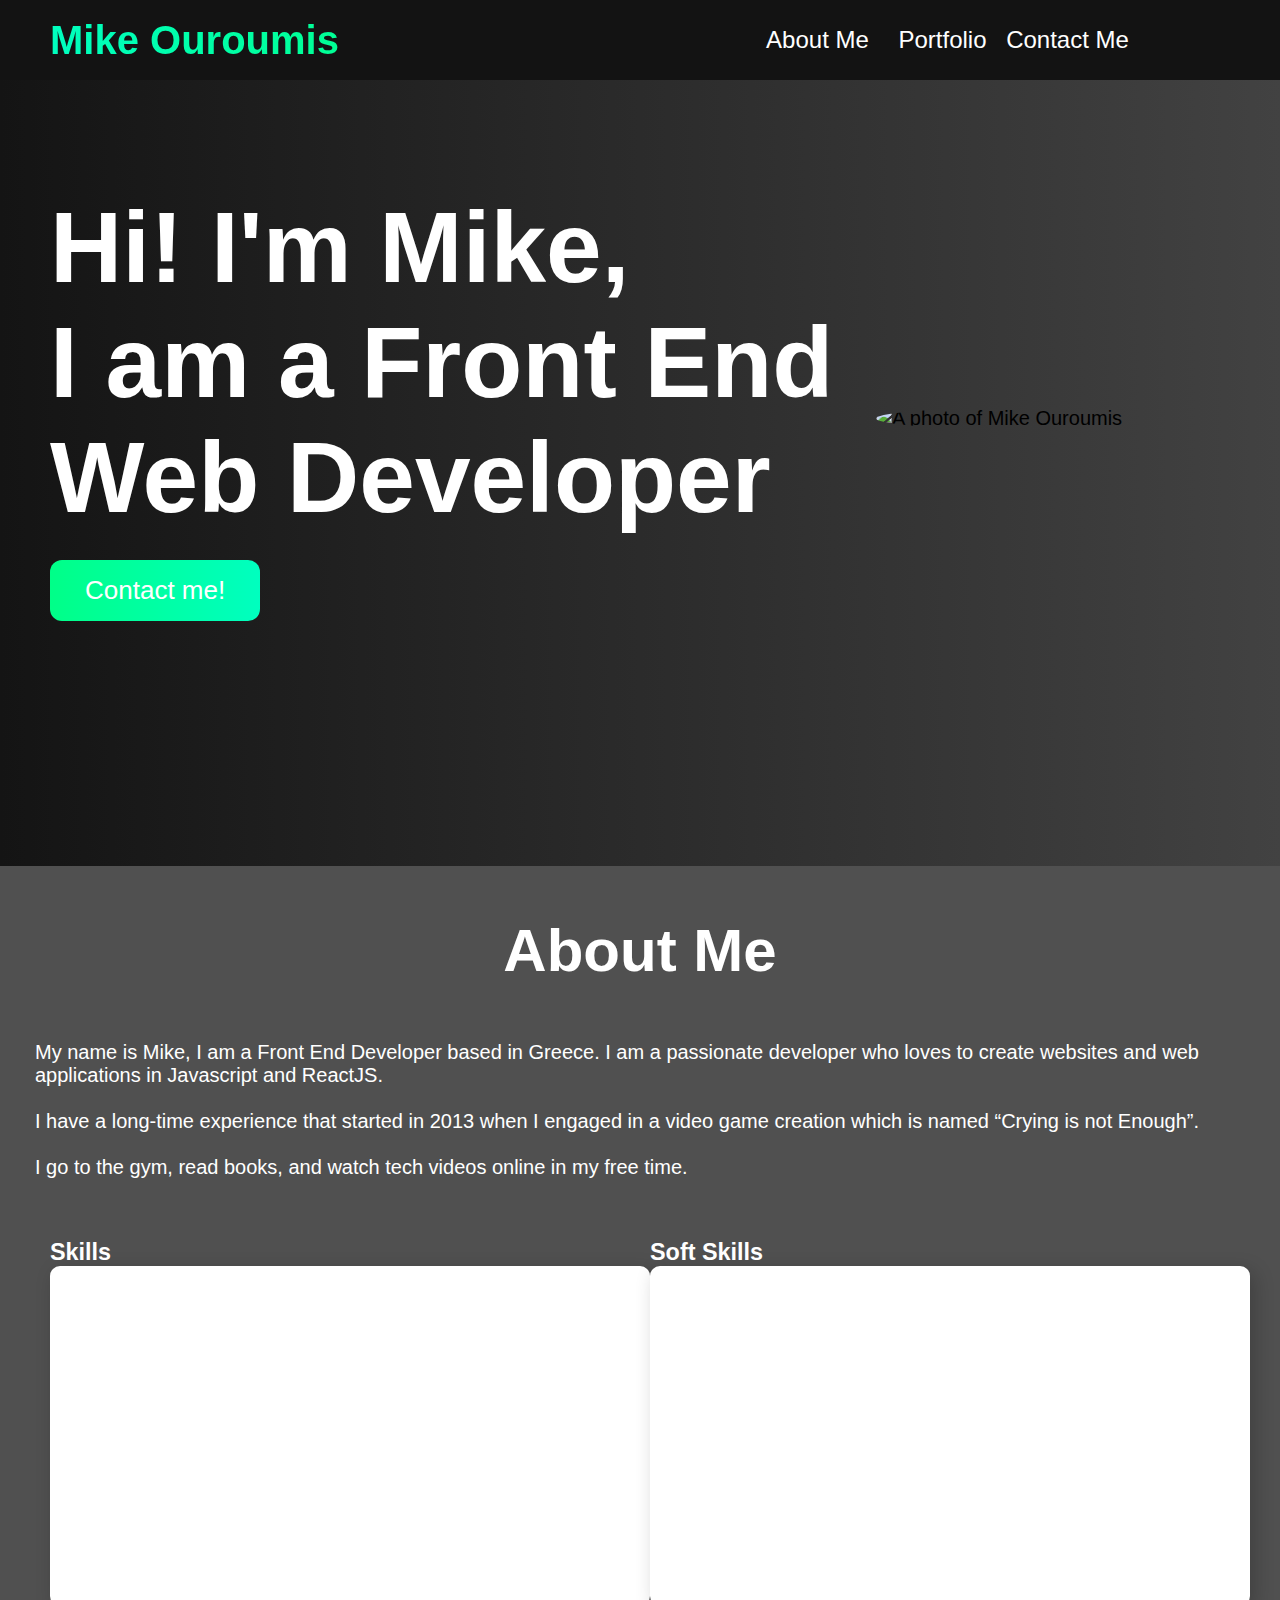
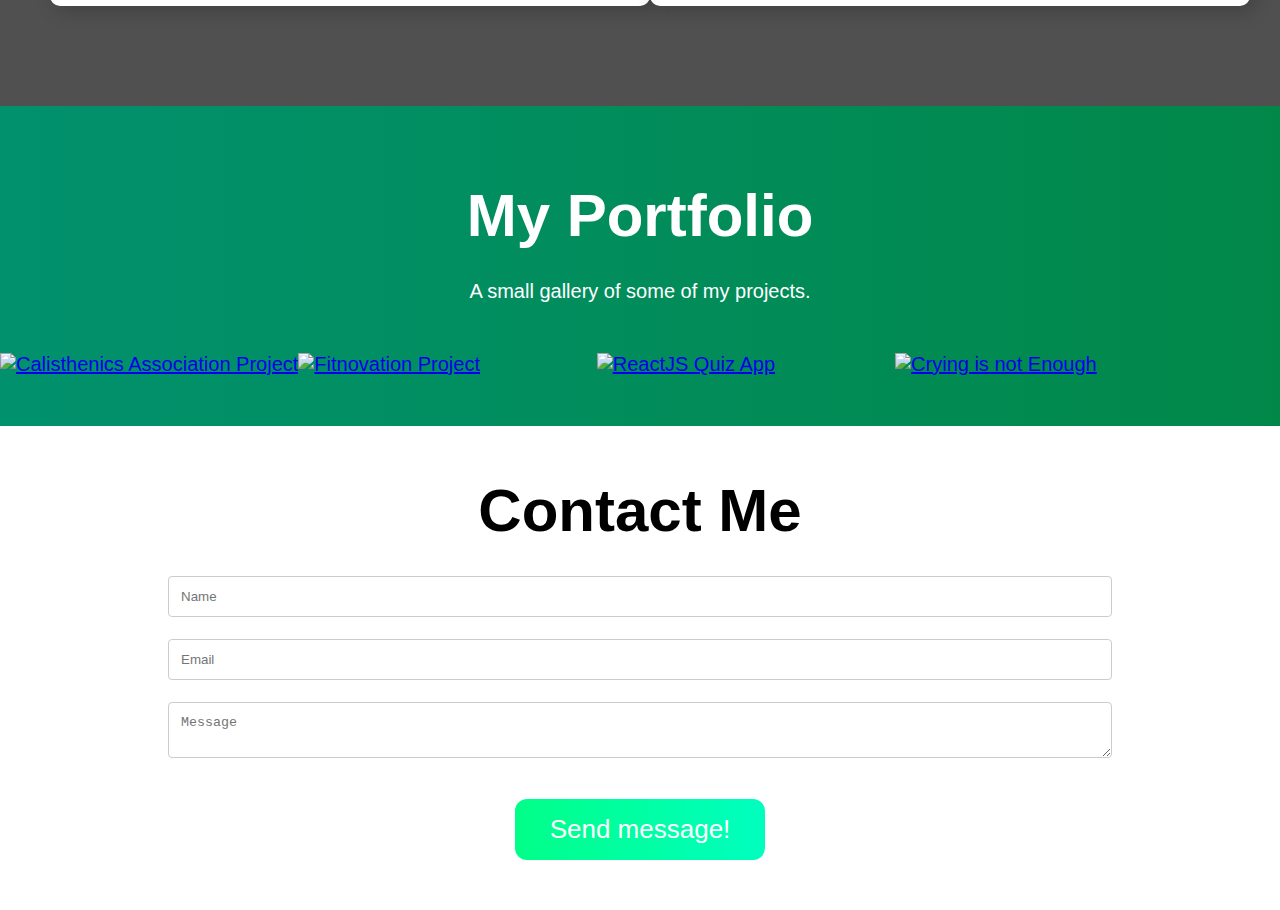
==== commit 827c13e4: "responsive" ====
--- a/index.html
+++ b/index.html
@@ -47,7 +47,7 @@
             <h1 class="hero_text">
               Hi! I'm Mike, 
               <br>
-              I am Front End Web Developer
+              I am a Front End Web Developer
             </h1>
             <button class = "buttons"><a href = "#contact">Contact me!</a></button>
           </div>
@@ -65,59 +65,76 @@
         <h2>
           About Me
         </h2>
+        <div class="about_me_paragraph"> 
+          <p>
+            
+            <br>
+            <br>
+            My name is Mike, I am a Front End Developer based in Greece. 
+            I am a passionate developer who loves to create websites and web applications in Javascript and ReactJS. 
+            <br>
+            <br>
+            I have a long-time experience that started in 2013 when I engaged in a video game creation which is named “Crying is not Enough”.
+            <br>
+            <br>
+            I go to the gym, read books, and watch tech videos online in my free time.
+
+          </p>
+        </div>
         <div class="about_me_container">
 
           <!-- Skills Section -->
           <div class = "skills-bars-container">
-            <h3 id = 'skills_header'>Skills</h3>
-            <br>
-            <div class="skill-bars">
-              <div class="bar">
-                <div class="info">
-                  <span>HTML</span>
-                </div>
-                <div class="progress-line html">
-                  <span></span>
-                </div>
-              </div>
-              <div class="bar">
-                <div class="info">
-                  <span>CSS</span>
-                </div>
-                <div class="progress-line css">
-                  <span></span>
-                </div>
-              </div>
-              <div class="bar">
-                <div class="info">
-                  <span>Javascript</span>
-                </div>
-                <div class="progress-line jquery">
-                  <span></span>
-                </div>
-              </div>
-              <div class="bar">
-                <div class="info">
-                  <span>ReactJS</span>
-                </div>
-                <div class="progress-line ReactJS">
-                  <span></span>
-                </div>
-              </div>
-              <div class="bar">
-                <div class="info">
-                  <span>Python</span>
-                </div>
-                <div class="progress-line python">
-                  <span></span>
-                </div>
-              </div>
-            </div>
+            <div id = "skills">
+              <h3 id = 'skills_header'>Skills</h3>
+              
+              <div class="skill-bars">
+                <div class="bar">
+                  <div class="info">
+                    <span>HTML</span>
+                  </div>
+                  <div class="progress-line html">
+                    <span></span>
+                  </div>
+                </div>
+                <div class="bar">
+                  <div class="info">
+                    <span>CSS</span>
+                  </div>
+                  <div class="progress-line css">
+                    <span></span>
+                  </div>
+                </div>
+                <div class="bar">
+                  <div class="info">
+                    <span>Javascript</span>
+                  </div>
+                  <div class="progress-line jquery">
+                    <span></span>
+                  </div>
+                </div>
+                <div class="bar">
+                  <div class="info">
+                    <span>ReactJS</span>
+                  </div>
+                  <div class="progress-line ReactJS">
+                    <span></span>
+                  </div>
+                </div>
+                <div class="bar">
+                  <div class="info">
+                    <span>Python</span>
+                  </div>
+                  <div class="progress-line python">
+                    <span></span>
+                  </div>
+                </div>
+              </div>
+         </div>
           
           <!-- Soft Skills -->
           <div id="soft_skills">
             <h3 id = 'skills_header'>Soft Skills</h3>
-            <br>
             <div class="skill-bars">
               <div class="bar">
                 <div class="info">
@@ -162,37 +179,6 @@
             </div>
           </div>
           </div>
-
-          <div class="about_me_paragraph"> 
-            <p>
-              
-              <br>
-              <br>
-              Back in 2013, I started as a game programmer for the 3D Action-Adventure video game "Crying Is Not Enough".
-              <br>
-              <br>
-              I built most of the mechanics of the game using Javascript and C# and dealt with UI, Physics, 3Ds, Animations, etc.
-              <br>
-              <br>
-              In 2015 I started a 2-year "Computer Science" program in "Public Vocational Training Institute" and expanded my knowledge
-               around computers and programming.
-              <br>
-              <br>
-              In 2019 I started my own gym. One of my main tasks was to build and maintain a fully functional website that would make our 
-lives and the users' lives easier. I created a wordpress page that had a lot of features such as online booking, 
-a subscription system, and a lot of automation systems that replaced the time-consuming tasks. Anyone could do 
-anything without a call. The users could book an appointment, buy a subscription online, learn everything about our programs and pass all the data that we needed without extra work for the receptionist. Our website was one of the reasons for success!
-
-              <br>
-              <br>
-              In 2021 I started an educational-oriented online business named "Calisthenics Association". I created a subscription-based online platform with courses, the same concept as Udemy and Coursera, but for specific content.
-              Today managing only online businesses, I am more focused on front-end web development, which is something that I love. By automating my work, I reserve a good amount of time to keep learning new technologies around web development.
-              I enjoy creating web applications in Javascript and ReactJ, using HTML, CSS, and Bootstrap.
-              I am passionate about web development. I am willing to engage in new projects, offer my knowledge, and get more experience by collaborating with the members of a team!
-            </p>
-          </div>
-
-
         </div>
       </div>
 
--- a/index.css
+++ b/index.css
@@ -2,6 +2,7 @@
   font-size: 20px;
   font-family: "Proza Libre", sans-serif;
   padding: 0;
+  scroll-behavior: smooth;
 }
 
 * {
@@ -93,6 +94,12 @@
 #social_links {
   color: #fff;
   padding: 0 15px;
+  transition: all 0.3s ease;
+}
+
+#social_links:hover {
+  color: #00b7ff;
+  transition: all 0.3s ease;
 }
 
 .social_icons:hover {
@@ -111,6 +118,7 @@
   margin: 0;
   padding: 25px 0;
   font-size: 3rem;
+  text-align: center;
 }
 
 h3 {
@@ -168,9 +176,9 @@
   font-family: Roboto, sans-serif;
   padding: 15px 35px;
   text-align: center;
-  display: flex;
   font-size: 26px;
-  margin: 25px 2px;
+  margin: 25px auto;
+  max-width: 300px;
 }
 
 .buttons a {
@@ -204,6 +212,13 @@
   padding: 50px 25px;
 }
 
+#about_me,
+#home,
+#portfolio,
+#contact {
+  scroll-margin-top: 4rem;
+}
+
 .about_me_section_class h2 {
   padding: 0 25px;
 }
@@ -215,51 +230,20 @@
 
 .about_me_container {
   display: grid;
-  grid-template-columns: 1fr 1fr;
   margin: 0 auto;
-  height: 90%;
+  height: 100%;
   z-index: 1;
   width: 100%;
   padding: 50px 25px;
 }
 
-#soft_skills {
-  padding-top: 25px;
-}
-
 /*skills bar*/
 
 ::selection {
   color: #fff;
   background: #6665ee;
 }
-.skill-bars {
-  padding: 25px 30px;
-  width: 600px;
-  background: #fff;
-  box-shadow: 5px 5px 20px rgba(0, 0, 0, 0.2);
-  border-radius: 10px;
-}
-.skill-bars .bar {
-  margin: 20px 0;
-}
-.skill-bars .bar:first-child {
-  margin-top: 0px;
-}
-.skill-bars .bar .info {
-  margin-bottom: 5px;
-}
-.skill-bars .bar .info span {
-  font-weight: 500;
-  font-size: 17px;
-  opacity: 0;
-  animation: showText 0.5s 1s linear forwards;
-}
-@keyframes showText {
-  100% {
-    opacity: 1;
-  }
-}
+
 .skill-bars .bar .progress-line {
   height: 10px;
   width: 100%;
@@ -272,6 +256,7 @@
     0 1px rgba(255, 255, 255, 0.8);
   animation: animate 1s cubic-bezier(1, 0, 0.5, 1) forwards;
 }
+
 @keyframes animate {
   100% {
     transform: scaleX(1);
@@ -477,8 +462,7 @@
 .about_me_section_class p {
   color: #fff;
   font-weight: lighter;
-  font-style: italic;
-  font-size: 0.8rem;
+  font-size: 1rem;
 }
 
 /* Portfolio Section*/
@@ -535,7 +519,6 @@
 
 .portfolio_heading {
   padding-top: 50px;
-  padding-left: 50px;
 }
 .portfolio_wrapper {
   padding-top: 50px;
@@ -553,6 +536,7 @@
   color: rgb(255, 255, 255);
   font-size: 1rem;
   padding-top: 5px;
+  text-align: center;
 }
 #contact {
   color: black !important;
@@ -562,8 +546,10 @@
 input[type="email"],
 select,
 textarea {
-  width: 60%; /* Full width */
+  width: 80%; /* Full width */
   padding: 12px; /* Some padding */
+  margin-left: auto;
+  margin-right: auto;
   border: 1px solid #ccc; /* Gray border */
   border-radius: 4px; /* Rounded borders */
   box-sizing: border-box; /* Make sure that padding and width stays in place */
@@ -572,10 +558,18 @@
   resize: vertical; /* Allow the user to vertically resize the textarea (not horizontally) */
   display: grid;
 }
+.skills-bars-container {
+  width: 100%;
+  display: flex;
+  justify-content: space-between;
+}
 
 /*Contact Form*/
 form {
   padding: 25px 50px;
+}
+.form_container {
+  display: grid;
 }
 
 input {
@@ -619,7 +613,6 @@
   #navbar__logo {
     padding-left: 25px;
   }
-
   .navbar__toggle .bar {
     width: 25px;
     height: 3px;
@@ -680,6 +673,9 @@
   .hero_container {
     flex-direction: column;
     justify-content: center;
+    align-items: center;
+    margin: 0 auto;
+    padding: 10px 10px;
   }
 
   .hero__heading {
@@ -690,23 +686,49 @@
     display: block;
     margin-left: auto;
     margin-right: auto;
-    max-height: 80%;
-    max-width: 80%;
+    max-height: 50%;
+    max-width: 50%;
+    margin-top: 30px;
   }
 
   h1 {
     text-align: center;
-    font-size: 3rem;
+    font-size: 2.5rem;
+  }
+
+  h2 {
+    font-size: 2rem;
+    text-align: center;
+  }
+
+  h3 {
+    font-size: 1rem;
+  }
+  .about_me_paragraph p {
+    font-size: 0.8rem;
+    text-align: center;
   }
 
   .buttons {
     text-align: center;
     margin: 20px auto;
     display: block;
+    font-size: 18px;
+  }
+
+  .portfolio_heading {
+    padding: 0;
+  }
+  #portfolio_paragraph {
+    color: rgb(255, 255, 255);
+    font-size: 1rem;
+    padding-top: 5px;
+    text-align: center;
   }
 
   .portfolio_wrapper {
     padding-top: 50px;
+    padding-left: 0;
     display: grid;
     grid-template-columns: 1fr 1fr;
   }
@@ -734,7 +756,6 @@
     background: #fff;
     box-shadow: 5px 5px 20px rgba(0, 0, 0, 0.2);
     border-radius: 10px;
-    display: grid;
   }
   .skill-bars .bar {
     margin: 10px 0;
@@ -849,10 +870,23 @@
     content: "40%";
   }
 
-  .form_container {
-    display: grid;
-    justify-content: center;
-  }
+  #soft_skills {
+    padding-top: 25px;
+  }
+
+  .image_text {
+    color: #00ffbf;
+    font-size: 1rem;
+    position: relative;
+    top: 50%;
+    left: 50%;
+    -webkit-transform: translate(-50%, -50%);
+    -ms-transform: translate(-50%, -50%);
+    transform: translate(-50%, -50%);
+    text-align: center;
+    font-weight: bold;
+  }
+
   /* Style inputs with type="text", select elements and textareas */
   input[type="name"],
   input[type="email"],
@@ -867,10 +901,18 @@
     margin-bottom: 16px; /* Bottom margin */
     resize: vertical; /* Allow the user to vertically resize the textarea (not horizontally) */
     display: grid;
+    margin-left: auto;
+    margin-right: auto;
+  }
+
+  .form_container {
+    display: grid;
+    justify-content: center;
   }
 
   .skills-bars-container {
     justify-content: center;
     max-width: 100%;
-  }
-}
+    display: block;
+  }
+}
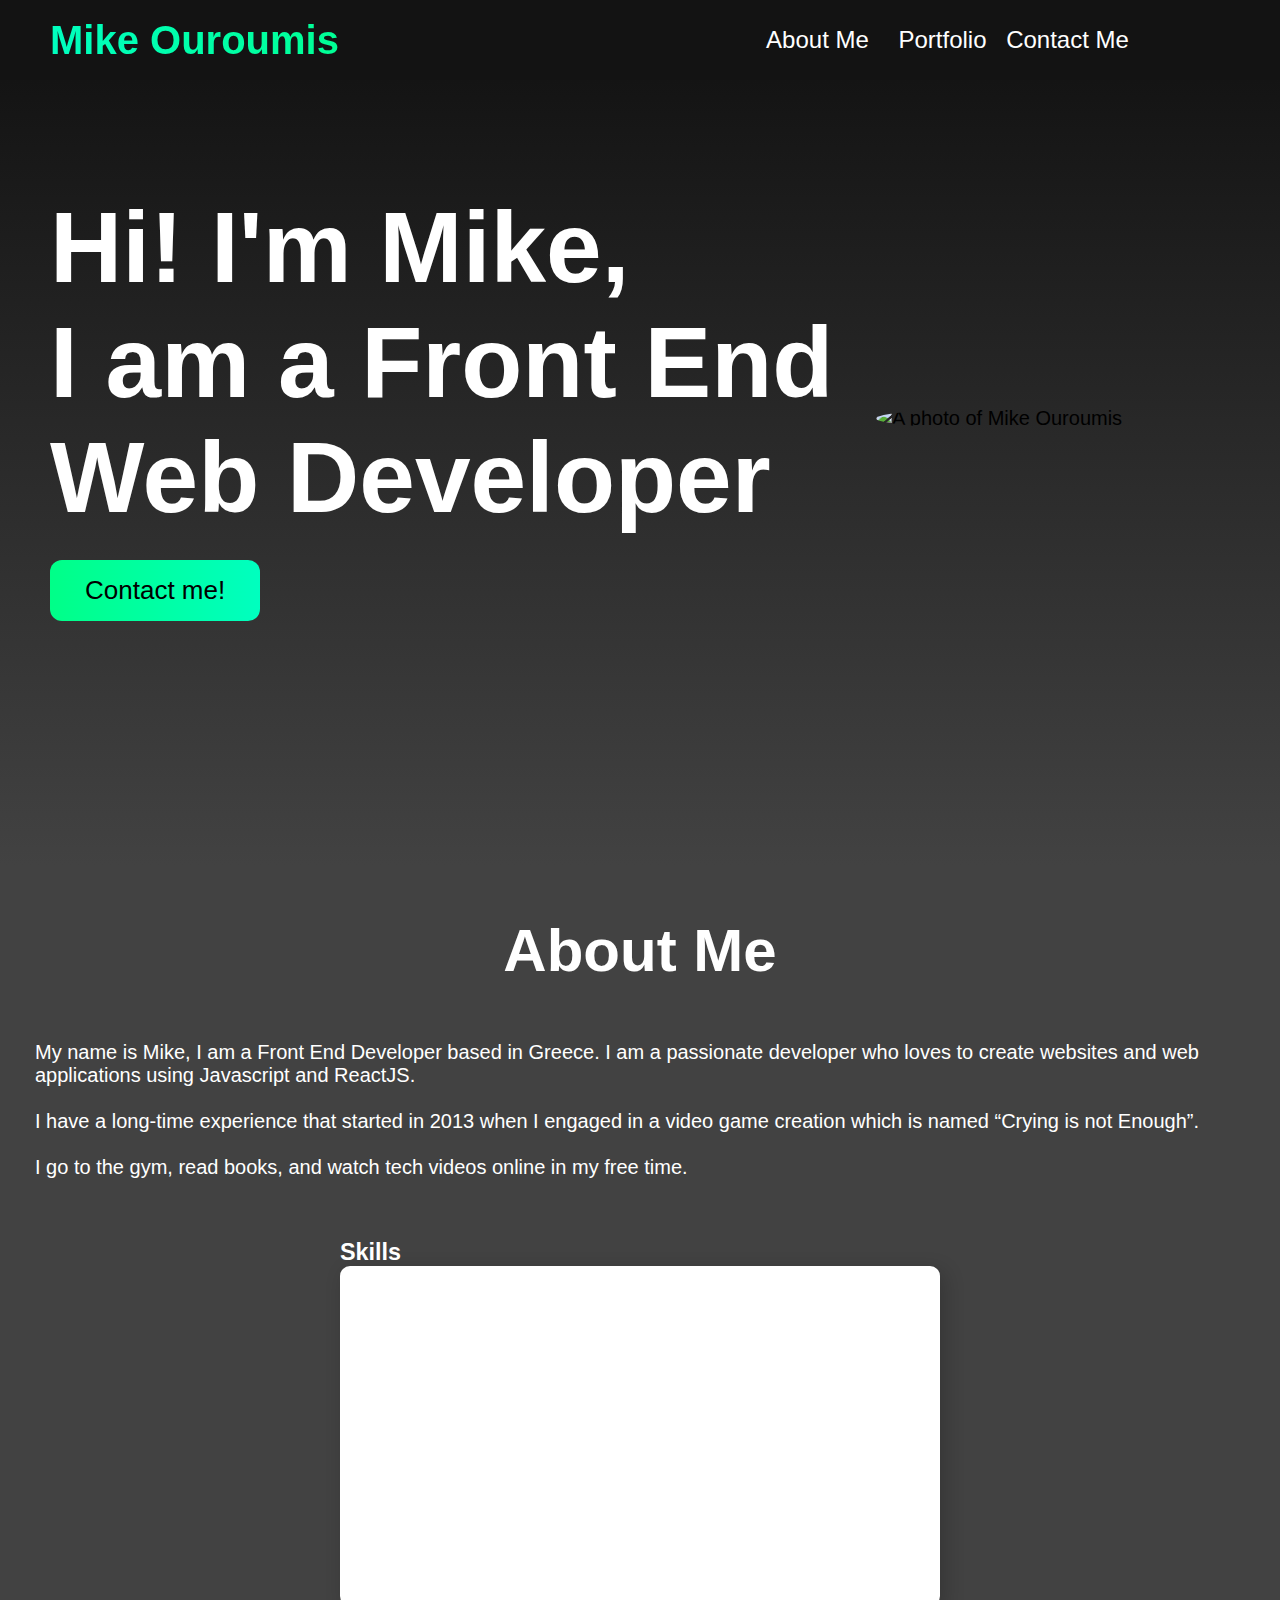
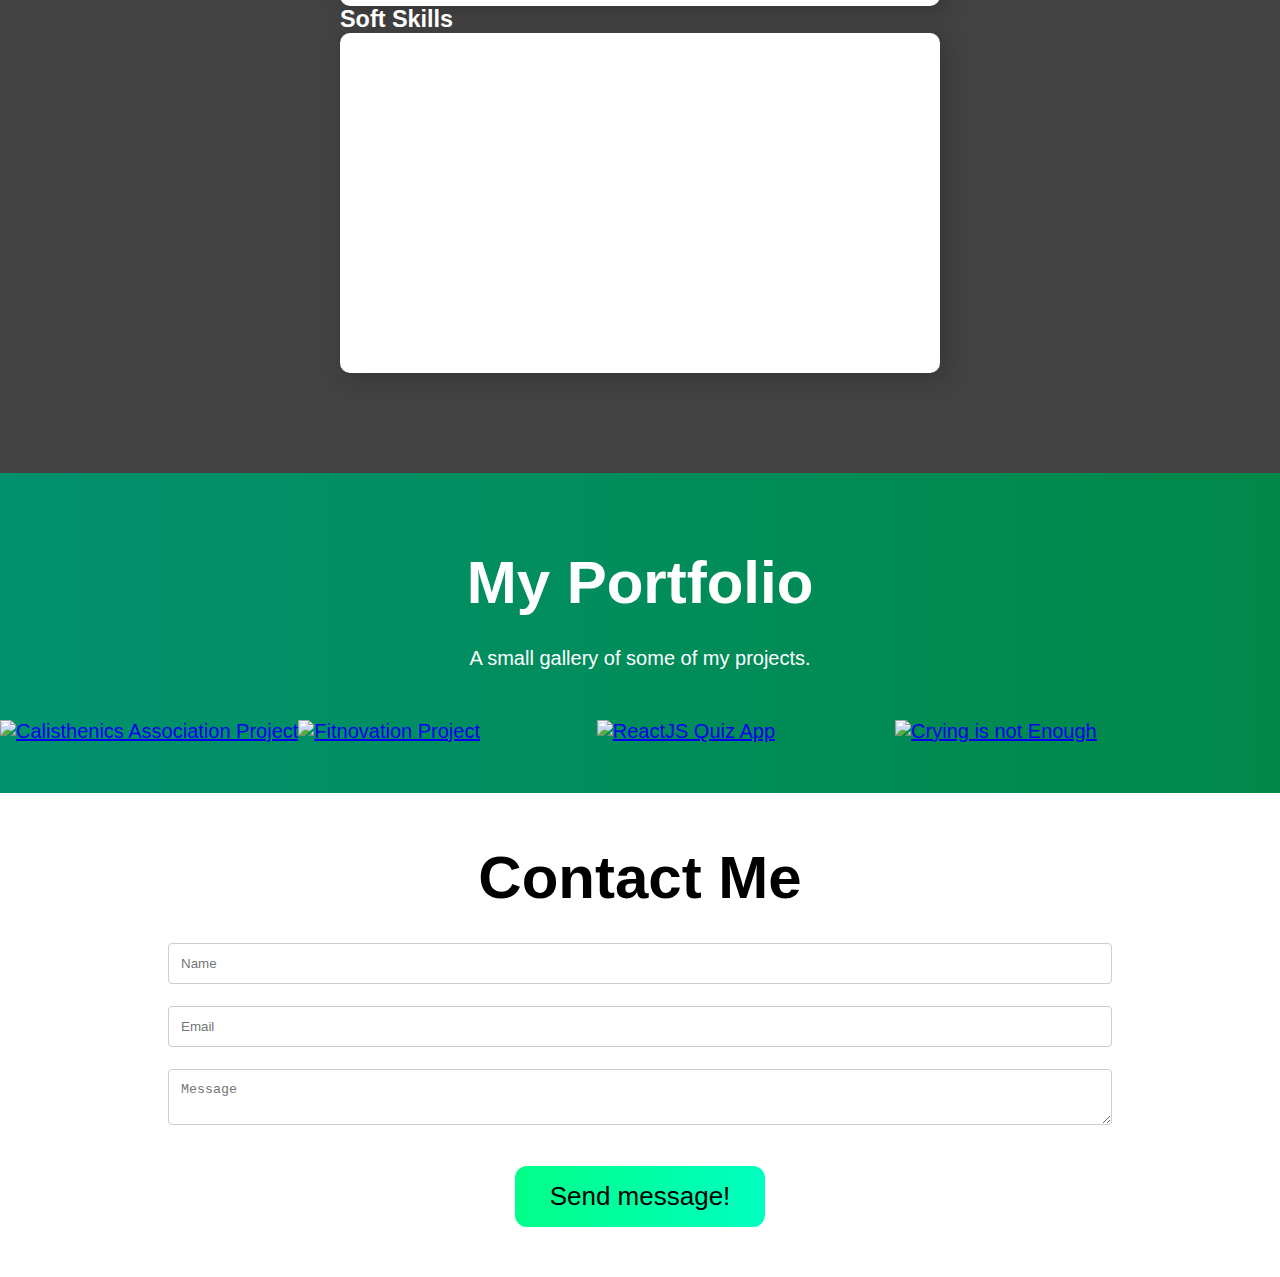
==== commit 8b378ecf: "responsive" ====
--- a/index.html
+++ b/index.html
@@ -71,7 +71,7 @@
             <br>
             <br>
             My name is Mike, I am a Front End Developer based in Greece. 
-            I am a passionate developer who loves to create websites and web applications in Javascript and ReactJS. 
+            I am a passionate developer who loves to create websites and web applications using Javascript and ReactJS. 
             <br>
             <br>
             I have a long-time experience that started in 2013 when I engaged in a video game creation which is named “Crying is not Enough”.
--- a/index.css
+++ b/index.css
@@ -135,8 +135,8 @@
 /*hero section*/
 .hero {
   background: #000000;
-  background: linear-gradient(to right, #141414, #424242);
-  background: -webkit-linear-gradient(to right, #141414, #424242);
+  background: linear-gradient(to bottom, #141414, #424242);
+  background: -webkit-linear-gradient(to bottom, #141414, #424242);
   padding-top: 10px;
   padding-bottom: 120px;
 }
@@ -184,7 +184,7 @@
 .buttons a {
   position: relative;
   z-index: 2;
-  color: rgb(255, 255, 255);
+  color: rgb(0, 0, 0);
   text-decoration: none;
 }
 
@@ -208,7 +208,7 @@
 
 /*About Section*/
 .about_me_section_class {
-  background-color: rgb(80, 80, 80);
+  background-color: #424242;
   padding: 50px 25px;
 }
 
@@ -347,6 +347,10 @@
   box-shadow: 5px 5px 20px rgba(0, 0, 0, 0.2);
   border-radius: 10px;
 }
+.skills-bars-container h3,
+.skill-bars {
+  margin: auto 10px;
+}
 .skill-bars .bar {
   margin: 20px 0;
 }
@@ -461,7 +465,8 @@
 
 .about_me_section_class p {
   color: #fff;
-  font-weight: lighter;
+  font-weight: 300 !important;
+  font-family: Verdana, Geneva, Tahoma, sans-serif;
   font-size: 1rem;
 }
 
@@ -561,7 +566,8 @@
 .skills-bars-container {
   width: 100%;
   display: flex;
-  justify-content: space-between;
+  justify-content: center;
+  flex-wrap: wrap;
 }
 
 /*Contact Form*/
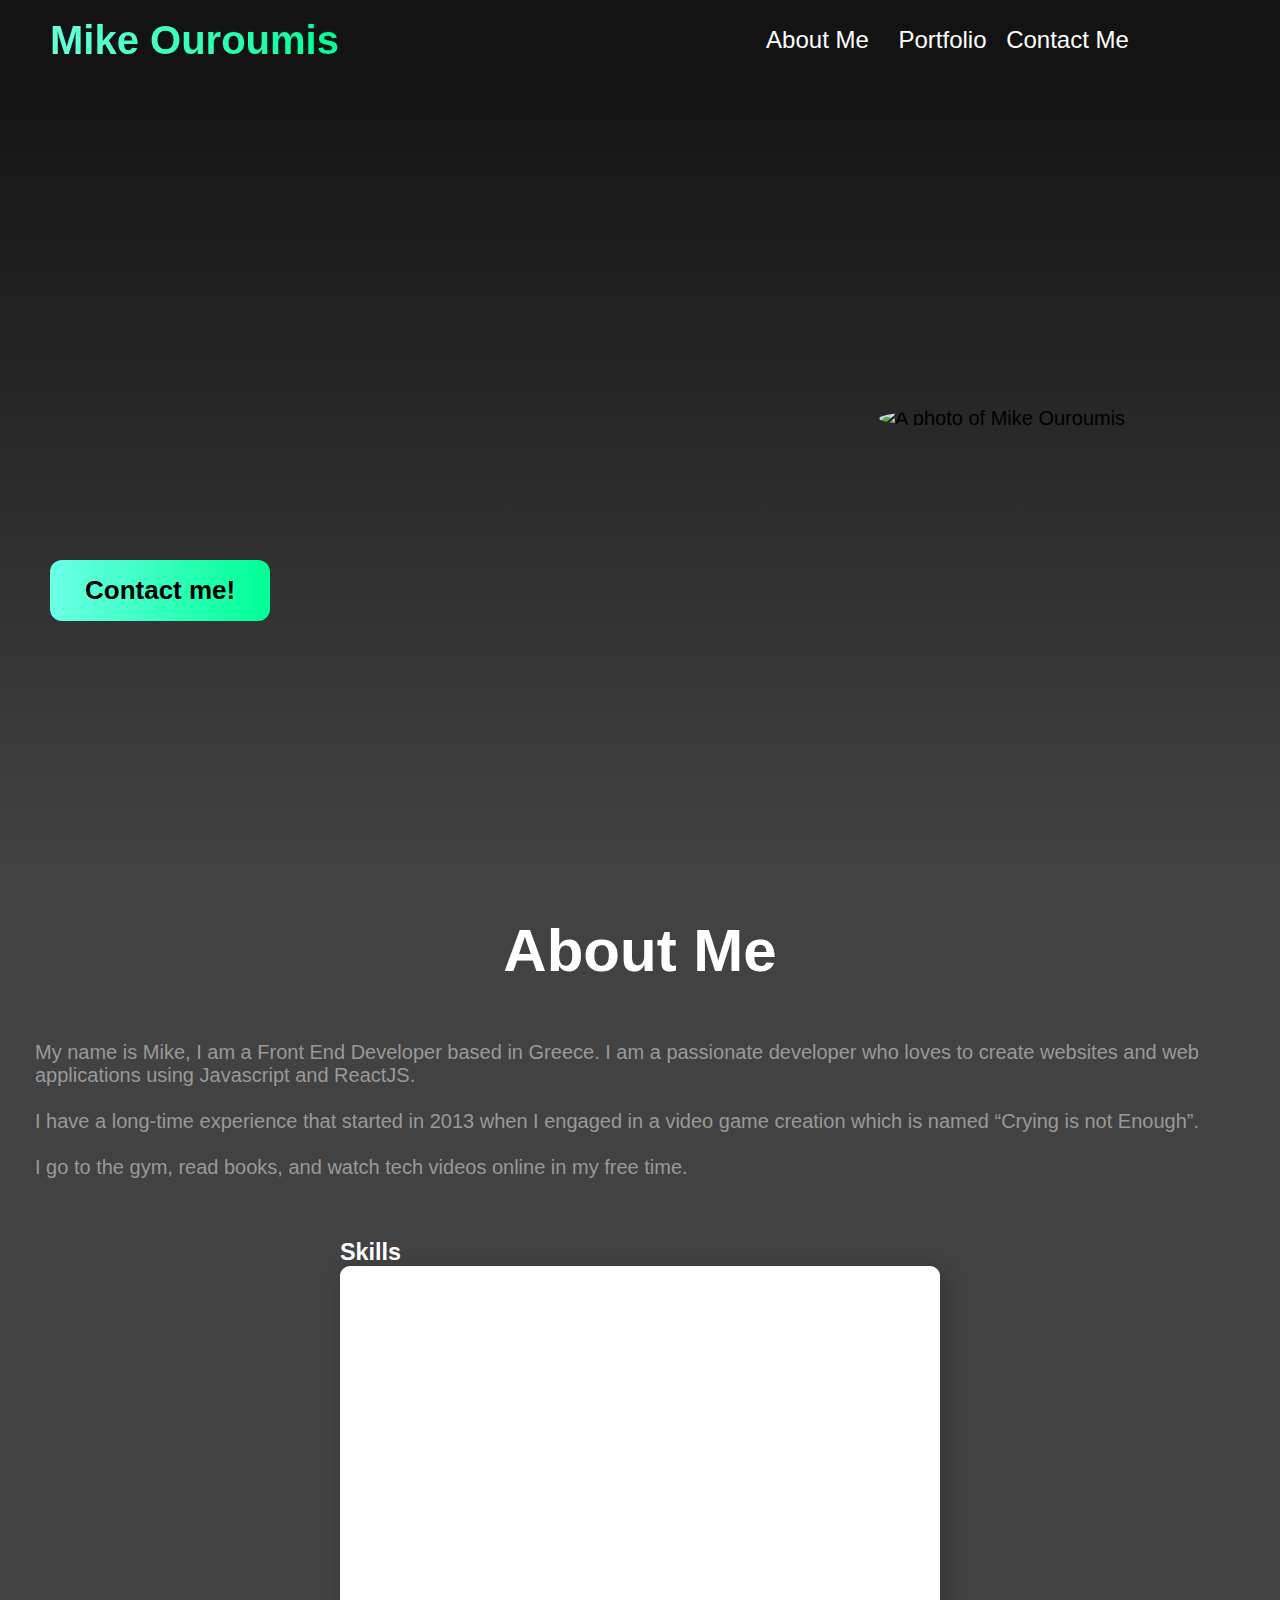
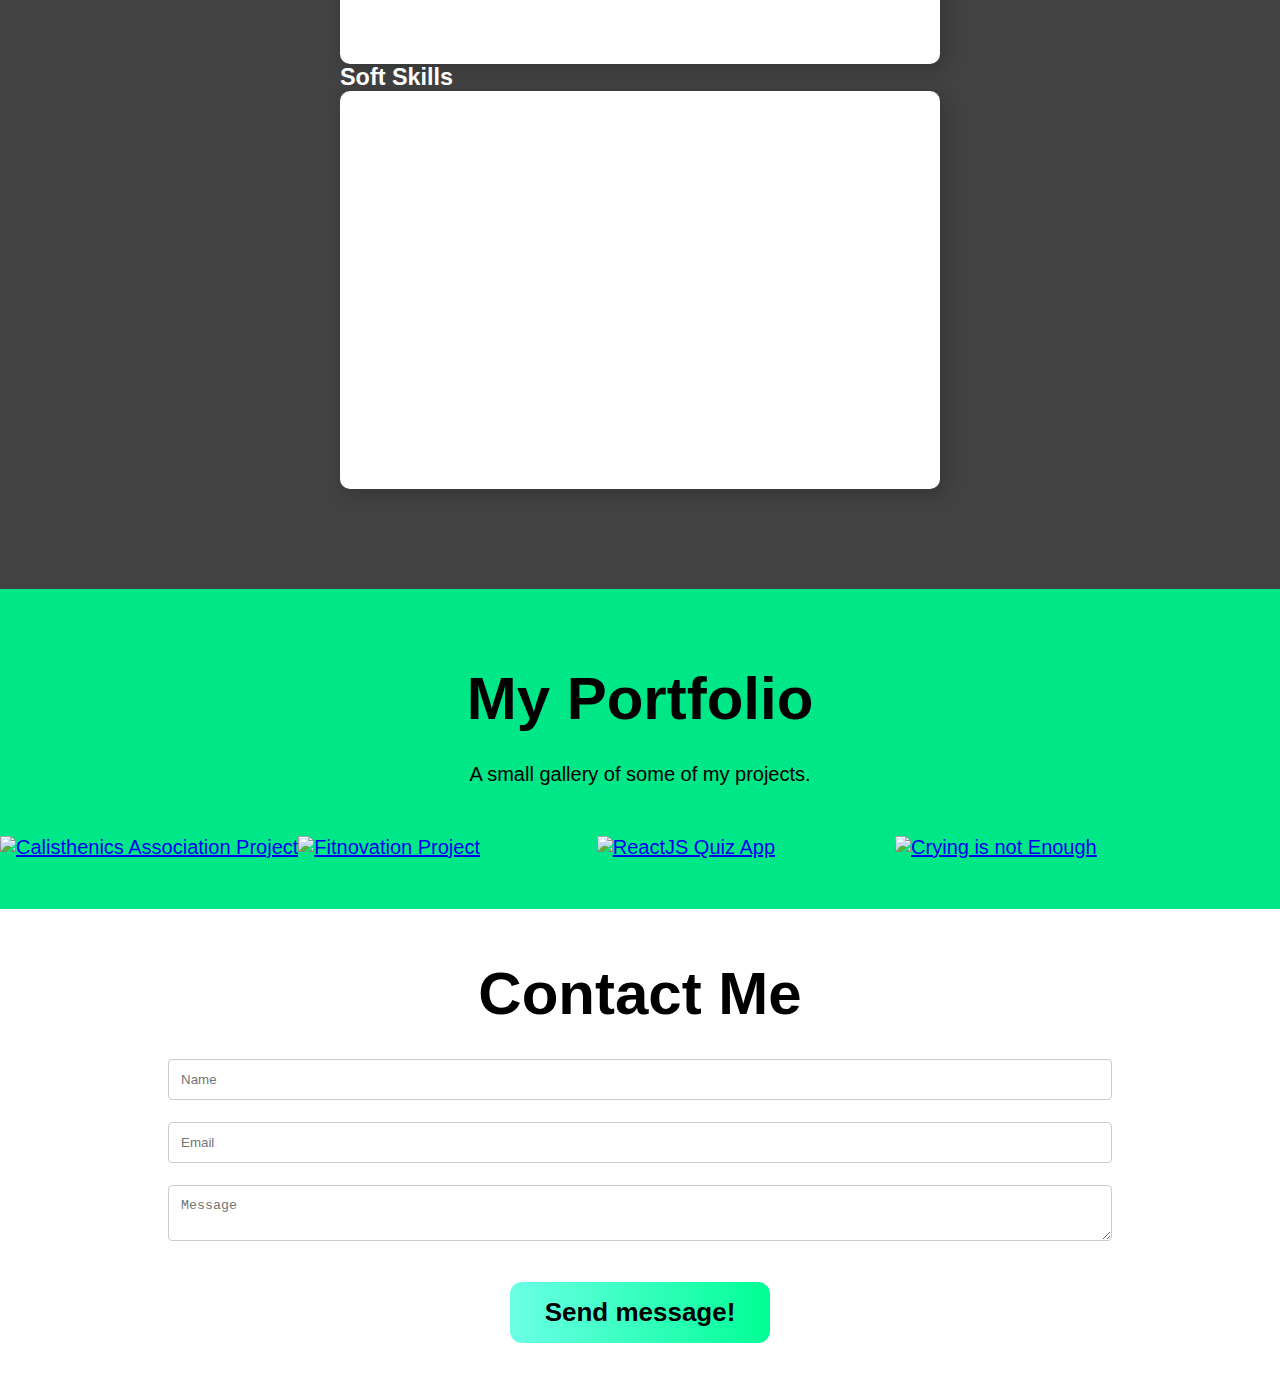
==== commit d894343e: "text animation" ====
--- a/index.html
+++ b/index.html
@@ -8,11 +8,10 @@
     <script src="https://kit.fontawesome.com/3f8a208811.js" crossorigin="anonymous"></script>
   </head>
   <body>
- 
      <!-- Navbar Section -->
      <nav class="navbar">
       <div class="navbar__container">
-        <a href="#home" id="navbar__logo">Mike Ouroumis</a>
+        <a href="#" id="navbar__logo">Mike Ouroumis</a>
         <div class="navbar__toggle" id="mobile-menu">
           <span class="bar"></span> <span class="bar"></span>
           <span class="bar"></span>
@@ -50,12 +49,13 @@
               I am a Front End Web Developer
             </h1>
             <button class = "buttons"><a href = "#contact">Contact me!</a></button>
-          </div>
-          <img
-            src="https://github.com/MikeOuroumis/mikeouroumis.github.io/blob/develop/resources/profile%20photo.jpg?raw=true"
-            alt="A photo of Mike Ouroumis"
-            class="portrait"
-          />
+          </div> 
+            <img
+              src="https://github.com/MikeOuroumis/mikeouroumis.github.io/blob/main/resources/profile%20photo.jpg?raw=true"
+              alt="A photo of Mike Ouroumis"
+              class="portrait"
+            />
+          
         </div>
       </div>
 
@@ -89,6 +89,7 @@
               <h3 id = 'skills_header'>Skills</h3>
               
               <div class="skill-bars">
+                
                 <div class="bar">
                   <div class="info">
                     <span>HTML</span>
@@ -118,6 +119,14 @@
                     <span>ReactJS</span>
                   </div>
                   <div class="progress-line ReactJS">
+                    <span></span>
+                  </div>
+                </div>
+                <div class="bar">
+                  <div class="info">
+                    <span>Wordpress</span>
+                  </div>
+                  <div class="progress-line html">
                     <span></span>
                   </div>
                 </div>
@@ -163,6 +172,14 @@
               <div class="bar">
                 <div class="info">
                   <span>Problem Solving</span>
+                </div>
+                <div class="progress-line-soft-skills problem-solving">
+                  <span></span>
+                </div>
+              </div>
+              <div class="bar">
+                <div class="info">
+                  <span>Accountability</span>
                 </div>
                 <div class="progress-line-soft-skills problem-solving">
                   <span></span>
@@ -235,6 +252,7 @@
           </div>
         </div>
       </div>
+      <div class = "contact_section">
       <form action="https://formspree.io/f/mbjwgwda" method = "POST" class="form_container">
         <h2 id="contact">Contact Me</h2>
         <input type="Name" name="Name" placeholder="Name">
@@ -242,9 +260,8 @@
         <textarea name="body" placeholder="Message"></textarea>
         <button class = "buttons" type="submit" value="Send"><a>Send message!</a></button>
       </form>
+    </div>
     </main>
-
-    <footer style="background-color: black;">
       
     <script src = 'app.js'></script>
   </body>
--- a/index.css
+++ b/index.css
@@ -10,6 +10,25 @@
   margin: 0;
   padding: 0;
   scroll-behavior: smooth;
+}
+
+h1 span {
+  opacity: 0;
+  transition: all 0.3s ease;
+}
+
+h1 span.fade {
+  opacity: 1;
+  /* display: inline-flex;*/
+}
+
+h1 span.fade:hover {
+  color: #00ffbf;
+  cursor: pointer;
+  -webkit-transform: translateY(10px);
+  -moz-transform: translateY(10px);
+  -o-transform: translateY(10px);
+  transform: translate(0, -10px);
 }
 
 .navbar {
@@ -36,7 +55,8 @@
 
 #navbar__logo {
   background: #00ffbf;
-  background: linear-gradient(to left, #00ff95, #00ffbf);
+  background: -webkit-linear-gradient(to left, #00ffbf, #97e2ff);
+  background: linear-gradient(to left, #00ff95, #6bffda);
   background-size: 100%;
   -webkit-background-clip: text;
   -moz-background-clip: text;
@@ -98,7 +118,7 @@
 }
 
 #social_links:hover {
-  color: #00b7ff;
+  color: #7171ff;
   transition: all 0.3s ease;
 }
 
@@ -119,6 +139,10 @@
   padding: 25px 0;
   font-size: 3rem;
   text-align: center;
+}
+
+#about_me p {
+  color: #999999;
 }
 
 h3 {
@@ -146,8 +170,22 @@
   min-height: 30%;
   /*border-radius: var(--border-radius);*/
   border-radius: 100%;
-  border-style: none;
+  border: solid #13131300;
   float: right;
+}
+
+.portrait:hover {
+  border: solid #00ffbf;
+  border-width: 5px;
+  transition: all 0.5s ease;
+
+  -webkit-transform: translateY(-15px);
+  -ms-transform: translateY(-15px);
+  transform: translateY(-15px);
+}
+
+.portrait {
+  transition: all 0.5s ease;
 }
 
 .hero_container {
@@ -163,9 +201,9 @@
 }
 
 .buttons {
-  background: #00ffbfa1;
-  background: -webkit-linear-gradient(to right, #00ff88, #00ffbf);
-  background: linear-gradient(to right, #00ff88, #00ffbf);
+  background: #00ffbf;
+  background: -webkit-linear-gradient(to left, #00ff95, #6bffda);
+  background: linear-gradient(to left, #00ff95, #6bffe6);
   transition: all 0.3s ease;
   align-items: center;
   text-decoration: none;
@@ -186,6 +224,11 @@
   z-index: 2;
   color: rgb(0, 0, 0);
   text-decoration: none;
+  font-weight: 700;
+}
+
+.contact_section a {
+  color: #000 !important;
 }
 
 .buttons:after {
@@ -195,9 +238,9 @@
   left: 0;
   width: 0;
   height: 100%;
-  background: #00b7ff;
-  background: linear-gradient(to left, #00b7ff, #96f8ff);
-  background: -webkit-linear-gradient(to left, #00b7ff, #96f8ff);
+  background: #7171ff;
+  background: linear-gradient(to right, #99daff, #7171ff);
+  background: -webkit-linear-gradient(to right, #99daff, #7171ff);
   transition: all 0.35s;
   border-radius: 12px;
 }
@@ -269,7 +312,7 @@
   transform: scaleX(0);
   transform-origin: left;
   background: -webkit-linear-gradient(to left, #00ff88, #00ffbf);
-  background: linear-gradient(to left, #00ff88, #00ffbf);
+  background: linear-gradient(to left, #00ff95, #6bffda);
   animation: animate 1s 1s cubic-bezier(1, 0, 0.5, 1) forwards;
 }
 .bar .progress-line.html span {
@@ -396,8 +439,8 @@
   border-radius: 10px;
   transform: scaleX(0);
   transform-origin: left;
-  background: linear-gradient(to right, #00c3ff, #2f00ff);
-  background: -webkit-linear-gradient(to right, #00c3ff, #2f00ff);
+  background: linear-gradient(to right, #a6a6ff, #7171ff);
+  background: -webkit-linear-gradient(to right, #99daff, #7171ff);
   animation: animate 1s 1s cubic-bezier(1, 0, 0.5, 1) forwards;
 }
 .bar .progress-line-soft-skills.communication span {
@@ -525,6 +568,10 @@
 .portfolio_heading {
   padding-top: 50px;
 }
+
+.portfolio_heading h2 {
+  color: #000;
+}
 .portfolio_wrapper {
   padding-top: 50px;
   display: inline-grid;
@@ -532,13 +579,15 @@
 }
 
 .portfolio_section_class {
-  background: -webkit-linear-gradient(to left, #018849, #01916d);
-  background: linear-gradient(to left, #018849, #01916d);
+  background: #00e787;
+  /*background: -webkit-linear-gradient(to left, #50b68b, #4fc0a4);
+  background: linear-gradient(to right, #00e77b, #00d6a1);*/
+
   padding-bottom: 50px;
 }
 
 #portfolio_paragraph {
-  color: rgb(255, 255, 255);
+  color: rgb(0, 0, 0);
   font-size: 1rem;
   padding-top: 5px;
   text-align: center;
@@ -582,6 +631,10 @@
   padding: 0 20px;
 }
 
+.contact_section {
+  background: #ffffff;
+}
+
 /* 960px max-width */
 
 @media screen and (max-width: 1200px) {
@@ -726,7 +779,6 @@
     padding: 0;
   }
   #portfolio_paragraph {
-    color: rgb(255, 255, 255);
     font-size: 1rem;
     padding-top: 5px;
     text-align: center;
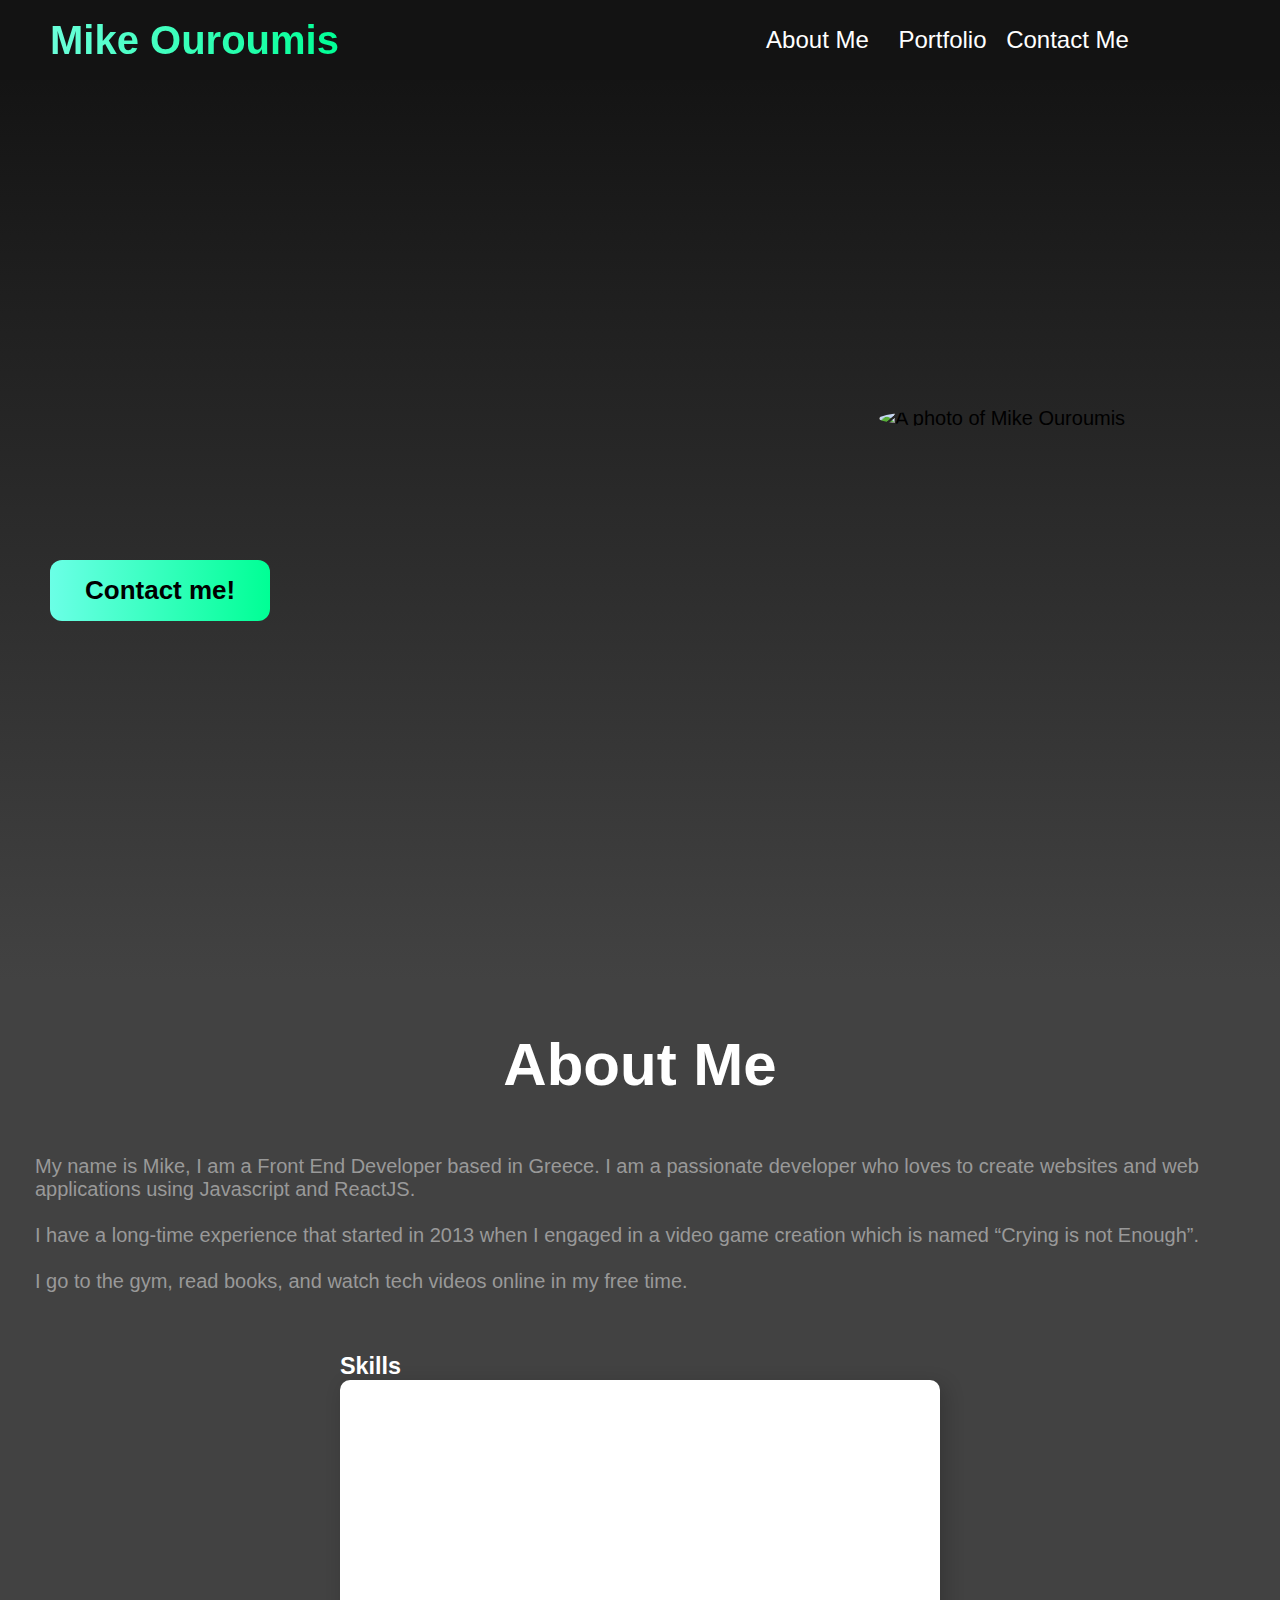
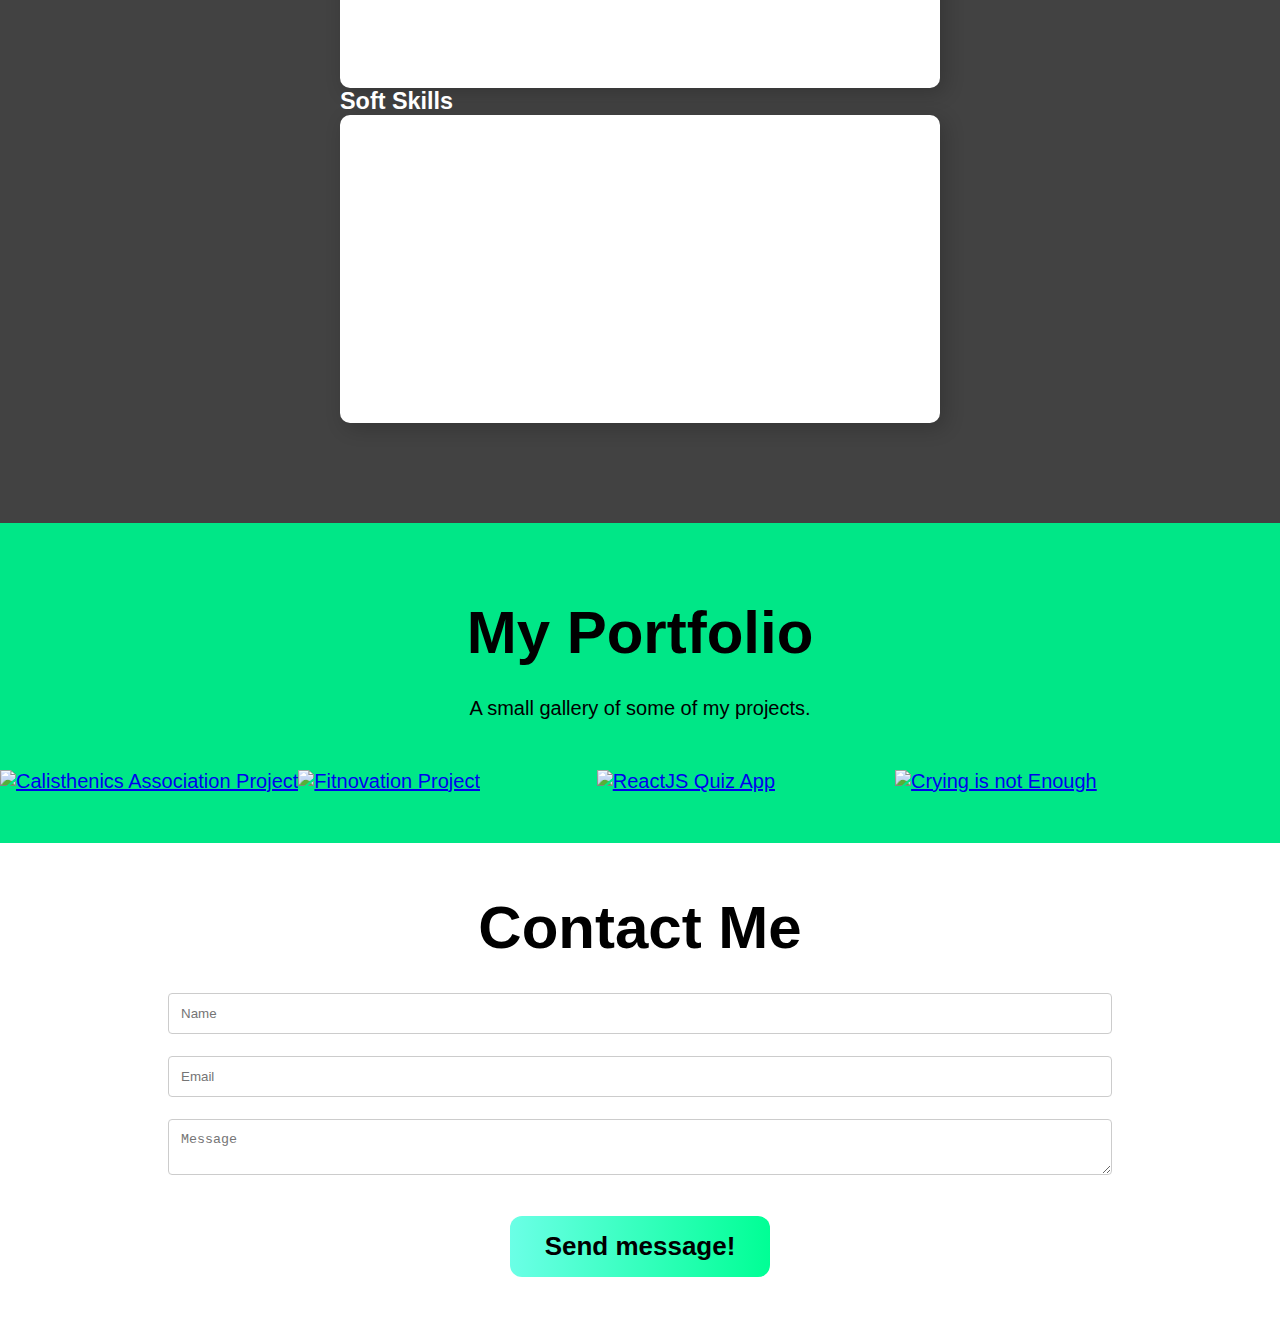
==== commit f6787371: "skills animation bars" ====
--- a/index.html
+++ b/index.html
@@ -126,7 +126,7 @@
                   <div class="info">
                     <span>Wordpress</span>
                   </div>
-                  <div class="progress-line html">
+                  <div class="progress-line Wordpress">
                     <span></span>
                   </div>
                 </div>
@@ -181,7 +181,7 @@
                 <div class="info">
                   <span>Accountability</span>
                 </div>
-                <div class="progress-line-soft-skills problem-solving">
+                <div class="progress-line-soft-skills accountability">
                   <span></span>
                 </div>
               </div>
--- a/index.css
+++ b/index.css
@@ -163,6 +163,7 @@
   background: -webkit-linear-gradient(to bottom, #141414, #424242);
   padding-top: 10px;
   padding-bottom: 120px;
+  height: 100vh;
 }
 
 .portrait {
@@ -172,6 +173,20 @@
   border-radius: 100%;
   border: solid #13131300;
   float: right;
+  animation-duration: 2s;
+  animation-name: photo;
+  transition: all 0.5s ease;
+  transition-delay: 0s;
+}
+
+@keyframes photo {
+  from {
+    opacity: 0;
+  }
+
+  to {
+    opacity: 1;
+  }
 }
 
 .portrait:hover {
@@ -182,10 +197,6 @@
   -webkit-transform: translateY(-15px);
   -ms-transform: translateY(-15px);
   transform: translateY(-15px);
-}
-
-.portrait {
-  transition: all 0.5s ease;
 }
 
 .hero_container {
@@ -218,6 +229,22 @@
   margin: 25px auto;
   max-width: 300px;
 }
+.hero_container .buttons {
+  animation-duration: 1.2s;
+  animation-name: slidein;
+}
+
+@keyframes slidein {
+  from {
+    margin-left: -200rem;
+    opacity: 0;
+  }
+
+  to {
+    margin-left: 0%;
+    opacity: 1;
+  }
+}
 
 .buttons a {
   position: relative;
@@ -225,6 +252,8 @@
   color: rgb(0, 0, 0);
   text-decoration: none;
   font-weight: 700;
+  width: 100%;
+  height: 100%;
 }
 
 .contact_section a {
@@ -326,6 +355,9 @@
 }
 .bar .progress-line.ReactJS span {
   width: 70%;
+}
+.bar .progress-line.Wordpress span {
+  width: 90%;
 }
 .bar .progress-line.python span {
   width: 50%;
@@ -374,6 +406,9 @@
 .progress-line.ReactJS span::after {
   content: "70%";
 }
+.progress-line.Wordpress span::after {
+  content: "90%";
+}
 .progress-line.python span::after {
   content: "40%";
 }
@@ -453,6 +488,9 @@
   width: 100%;
 }
 .bar .progress-line-soft-skills.problem-solving span {
+  width: 100%;
+}
+.bar .progress-line-soft-skills.accountability span {
   width: 100%;
 }
 .bar .progress-line-soft-skills.empathy span {
@@ -500,6 +538,9 @@
   content: "100%";
 }
 .progress-line-soft-skills.problem-solving span::after {
+  content: "100%";
+}
+.progress-line-soft-skills.accountability span::after {
   content: "100%";
 }
 .progress-line-soft-skills.empathy span::after {
@@ -742,7 +783,6 @@
   }
 
   .portrait {
-    display: block;
     margin-left: auto;
     margin-right: auto;
     max-height: 50%;
@@ -773,6 +813,20 @@
     margin: 20px auto;
     display: block;
     font-size: 18px;
+  }
+  .hero_container .buttons {
+    animation-duration: 4s;
+    animation-name: slideincenter;
+  }
+
+  @keyframes slideincenter {
+    from {
+      opacity: 0;
+    }
+
+    to {
+      opacity: 1;
+    }
   }
 
   .portfolio_heading {
